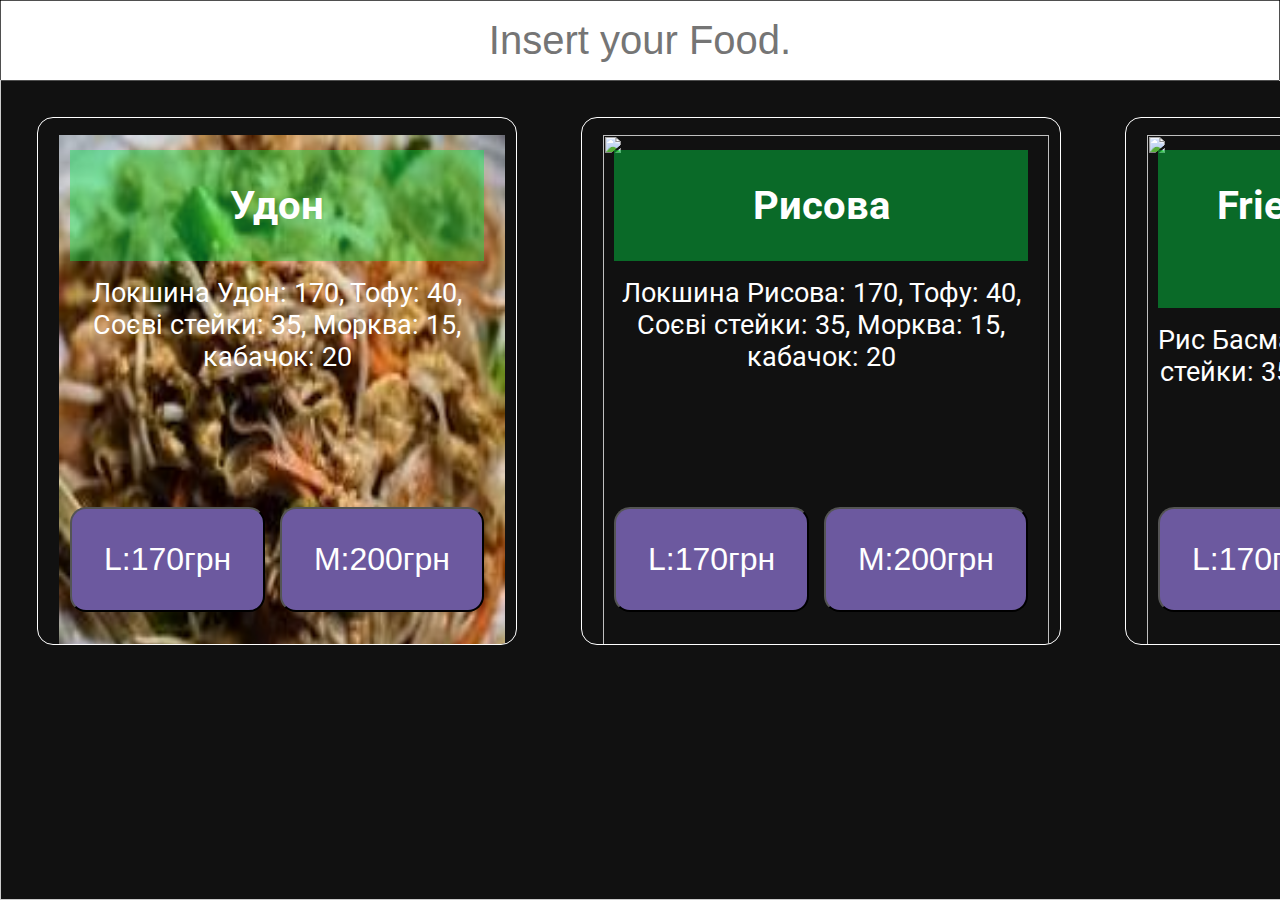
==== index.html @ d9a91b93 "Started with Nitai base" ====
<!DOCTYPE html>
<html lang="uk">
<head>
    <meta charset="UTF-8">
    <meta name="viewport" content="width=device-width, initial-scale=1.0">
    <title> Nitai Famaly</title>
	<link rel="preconnect" href="https://fonts.googleapis.com">
	<link rel="preconnect" href="https://fonts.gstatic.com" crossorigin>
	<link href="https://fonts.googleapis.com/css2?family=Roboto:ital,wght@0,100..900;1,100..900&display=swap" rel="stylesheet">
    <link rel="stylesheet" href="css/styles.css">
	<script src="js/massive.js" defer></script>
	<script src="js/javascript.js" defer></script>

</head>
<body>
<main>
	<input class="SearchItem" placeholder="Insert your Food."></input>
<div class="container">
	<!-- лівий блок -->
	<div class="items">	</div>
	<!-- правий блок -->
	<div class="foodOrder"> 
		<div>
				<div id="ordersContainer"></div>
				<button id="saveBtn">Додати замовлення</button>
				<button id="saveArr" class="hidden">Зберігти</button>

				<div id="savedOrdersContainer"></div>
				<div id="ordersSummary"></div>
				<button id="updateOrdersBtn">Оновити список замовлень</button>
					<!-- Видаляє всю інформацю з локал стор localArr -->
					<!-- <button class="clearLocal">ClearAll</button> -->
					
				<!-- <div class="orderPanel"> -->
					<!-- <div id="tableContainer"></div> -->

				<!-- </div> -->
				
				<div class="addingIngBlock">
					<!-- Додати інгредієнт 1 -->
					<button id="AddSubtractButton" > Інгрідієнти</button>
					<div class="addItemsDiv hide" >
						<div id="ingredientsContainer"></div>
						<input type="text" id="newKey" placeholder="Новий інгредієнт">
						<input type="number" id="newValue" placeholder="Кількість">
						<button id="addIngredient">Добавити</button>
					</div>
					<!-- Залишки -->
					<button id="btnShowCount"> Залишки.</button>
					<div class="ShowTable hide"> </div>
				</div>
			</div>

		</div>
	</div>
	
	
	
</main>

<script src="https://cdnjs.cloudflare.com/ajax/libs/xlsx/0.18.5/xlsx.full.min.js"></script>
</body>
</html>
---- css/styles.css ----
/* Загальні стилі */
* {
    margin: 0;
    padding: 0;
    box-sizing: border-box;
}
hyml{
	font-size: 62.5%;
}
body {
	font-weight: 400;
	font-style: normal;
	color: white;
	background-color: #111;	
    font-family: "Roboto", serif;
	font-size: 1.7rem;
}
header{
	/* height: 12rem; */
	padding: 1rem;
	color: #1EA964;
}
h1{
	font-size: 2.5rem;
}
.nav {
	text-align: center;
	margin-bottom: 2rem;
}
.SearchItem {
	font-size: 2.5rem;
	width: 100%;
	padding: 1rem;
	text-align: center;
	margin-bottom: 5rem;
	position: fixed;
	z-index: 5;
}
.container {
	padding-top: 5rem;
	display: flex;
	width: 100vw; /* Займає всю ширину екрану */
	height: 100vh; /* Займає всю висоту екрану */
}

.items, .foodOrder {
  flex: 1; /* Обидва займають однакову ширину */
  padding: 20px;
  box-sizing: border-box;
  border: 1px solid #ccc;
}



.items {
	/* height: 80rem; */
    display: flex;
    column-gap: 2rem;
}
.item {
	height: 33rem;
	width: 30rem;
	border: solid 1px white;
	padding: 1rem;
	margin: 1rem;
	overflow: hidden;
	position: relative;
	text-align: center;
    transition: background-color 0.5s ease, width 1s ease-in-out;
	border-radius: 1rem;
}
.item h1{
	text-align: center;
	justify-content: center;
	color: white;
	background-color: rgb(0 241 76 / 40%);
	padding: 2rem;
	margin: 1rem;
}
.item img {
    width: 100%;
    height: 650px;
    padding: 1rem;
    position: absolute;
    top: 1px;
    z-index: -1;
    left: 5px;
}
.item:hover {
	background-color: #252525;
	cursor: pointer;

}
.hide {
	display: none;
}
.hidden {
	display: none; 
	}
.costItem {
    /* transform: translateX(-50%); */
    margin: 1rem;
    column-gap: 1rem;
    display: flex;
	
}
.costItem button {
	background-color: #6c599f;
	color: white;
	padding: 2rem;
	font-size: 2rem;
	cursor: pointer;
	border-radius: 1rem;
}
.btn1 {
	position: absolute;
    left: 2rem;
    bottom: 2rem;
    /* font-size: 2rem; */
}
.btn2 {
	position: absolute;
    right: 2rem;
    bottom: 2rem;
    /* font-size: 2rem; */
}
.costItem button:hover {
	background-color: #1EA964;
}

.foodOrder {
	background-color: black;
	color: white;
	text-align: center;
	padding: 2rem;
	font-size: 3rem;
}
/* .foodOrder .saveBtn, .saveArr, .clearLocal { */
	/* font-size: 3rem; */
    /* background-color: grey; */
    /* padding: 2rem; */
    /* margin: 2rem; */
    /* border-radius: 2rem; */
    /* color: #dddddd; */
    /* cursor: pointer; */
/* } */
/* .saveBtn:hover, .saveArr:hover,.clearLocal:hover { */
    /* background-color: #1EA964; */
/* } */
/* #inputSave, #inputData{ */
	/* color: white; */
	/* text-align: center; */
	/* font-size: 2rem; */
	/* padding: 2rem; */
	/* width: 100%; */
	/* border: none; */
}
#addButton, #saveButton, #showButton {
	font-size: 4rem;
}
.orderPanel {
	height: 100rem;
	width: 100%;
}

.orders-table {
  width: 100%;
  border-collapse: collapse;
  font-family: Arial, sans-serif;
  background-color: #1e1e1e; /* Темний фон */
  color: #fff;
}

.orders-table thead {
  display: grid;
  grid-template-columns: 5% 35% 20% 20% 20%; /* Відповідність колонок */
  background-color: #ff6600;
  color: white;
  text-transform: uppercase;
}
.orders-table thead th {
	font-size: 3rem;
	text-align: center;
}
.orders-table thead .header-row {
  display: contents; /* Дозволяє використовувати grid в <thead> */
}

.orders-table th {
  padding: 10px;
  text-align: center;
  font-size: 16px;
}

.orders-table tbody {
  display: grid;
  grid-template-columns: 5% 35% 20% 20% 20%; /* Відповідність колонок */
}

.orders-table tr {
  display: contents; /* Дозволяє вирівняти рядки */
}

.orders-table td {
  padding: 10px;
  text-align: center;
  border-bottom: 1px solid rgba(255, 255, 255, 0.2);
}

/* Стиль для кнопок */
.orders-table button {
  background-color: #ff6600;
  color: white;
  border: none;
  padding: 6px 10px;
  border-radius: 4px;
  cursor: pointer;
  transition: background-color 0.3s;
}

.orders-table button:hover {
  background-color: #cc5500;
}

/* Списки в додатках */
.orders-table ul {
  list-style: none;
  padding: 0;
  margin: 5px 0 0;
  font-size: 14px;
}

.orders-table ul li {
  background: rgba(255, 102, 0, 0.3);
  padding: 5px;
  border-radius: 4px;
  margin-top: 3px;
}



.table {
	/* background-color: #057; */
	background-color: rgba(0, 85, 130, 0.3);
	display: flex;
	margin: 2rem;
    padding: 1rem;
	border-collapse: collapse;
	margin-bottom: 0.2rem;
	width: 100%;	
	border: solid 1px #067;
	position: relative;
}
.table:hover {
	background-color: rgba(0, 85, 130, 1);
}
caption{
	font-weight: bold;
    margin-bottom: 10px;
	margin-right: 3rem;
}
tr {
	display: flex;
}
td {
	margin-right: 0.5rem;
	/* border: solid 1px #067; */
	padding: 8px;
}
.btnTdDel {
	position: absolute;
	right: 3rem;
	padding: 0.5rem;
	font-size: 2rem;
}
.table button {
	/* font-size: 4rem; */
}
#subtractButton, #AddSubtractButton , #btnShowCount, #saveBtn, #saveArr{
	font-size: 4rem;
	padding: 2rem;
}
.ingredient-item {
    margin-bottom: 10px;
  }
.ingredient-input {
    padding: 5px;
    margin-right: 5px;
  }
.confirm {
    background-color: green;
    color: white;
    border: none;
    padding: 5px;
    cursor: pointer;
  }
.remove {
    background-color: red;
    color: white;
    border: none;
    padding: 5px;
    cursor: pointer;
  }
.low {
	background: red;
	color: white;
}

.medium {
	background: rgba(0, 85, 130, 0.3);;
	color: white;
}

.high {
	background: green;
	color: white;
}
.ShowTableTable {
	position: absolute;
    top: 5rem;
    font-size: 7rem;
    right: 2rem;
    border: solid 1px white;
    margin: 0 auto;
}
.ShowTableTable tr{
	border-bottom: solid 1px white;
}
.ShowTableTable td{
	
}

.orders-table { width: 100%; border-collapse: collapse; margin-top: 10px; }
    .orders-table th, .orders-table td { border: 1px solid black; padding: 5px; text-align: left; }
    .orders-table button { cursor: pointer; }
	
	
@media (max-width: 768px) {
  .container {
    flex-direction: column; /* Розміщує один під одним */
  }

  .items, .foodOrder {
    width: 100%;
    height: 50vh; /* Займають 50% висоти */
  }
}
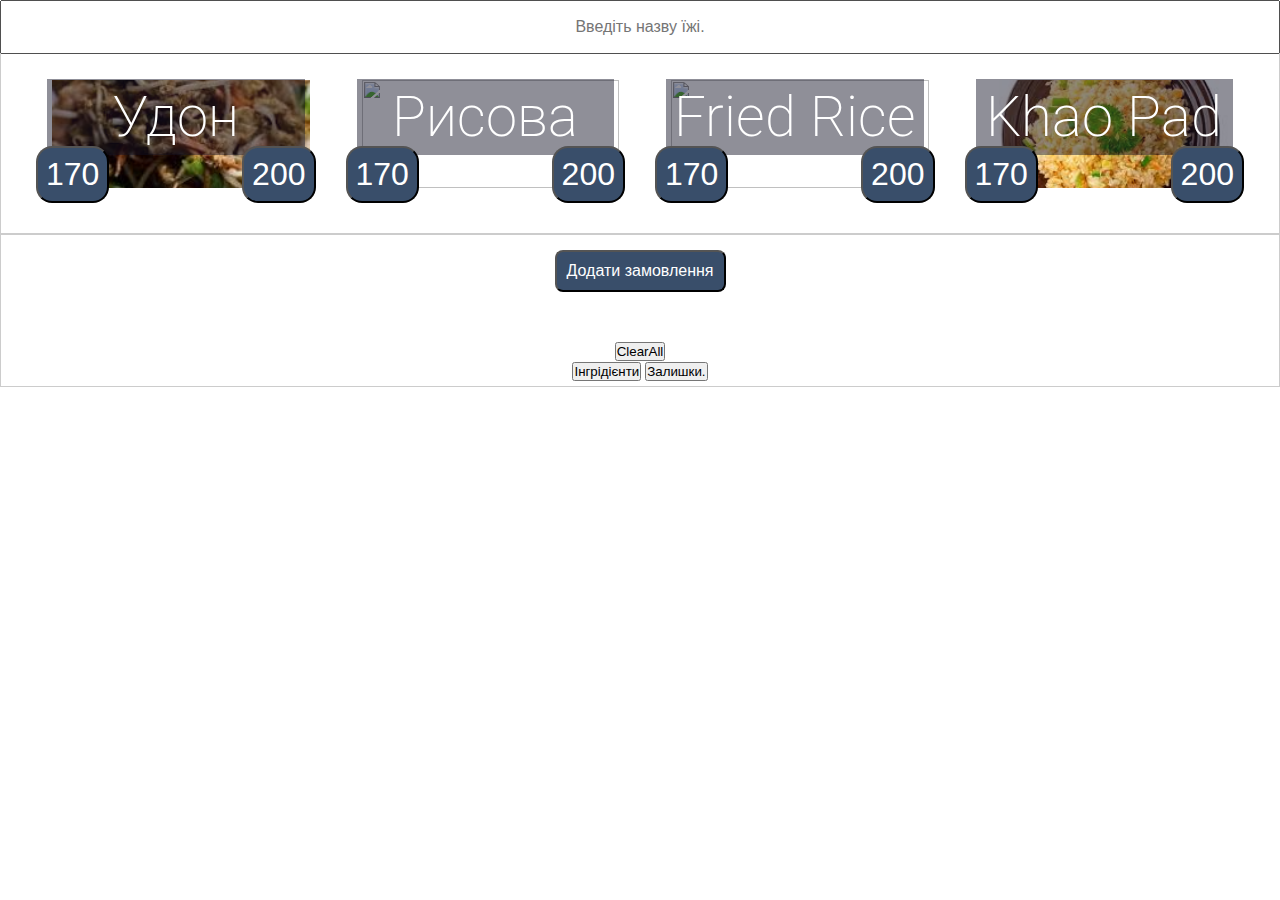
==== commit a5708623: "v0.1(ingTableComfig)" ====
--- a/index.html
+++ b/index.html
@@ -14,7 +14,7 @@
 </head>
 <body>
 <main>
-	<input class="SearchItem" placeholder="Insert your Food."></input>
+	<input class="SearchItem" placeholder="Введіть назву їжі."></input>
 <div class="container">
 	<!-- лівий блок -->
 	<div class="items">	</div>
@@ -27,14 +27,11 @@
 
 				<div id="savedOrdersContainer"></div>
 				<div id="ordersSummary"></div>
-				<button id="updateOrdersBtn">Оновити список замовлень</button>
-					<!-- Видаляє всю інформацю з локал стор localArr -->
-					<!-- <button class="clearLocal">ClearAll</button> -->
+				<div id="summaryTable"></div>
+					<!-- Видаляє всю інформацю з localStorage -->
+					<button class="clearLocal">ClearAll</button>
 					
-				<!-- <div class="orderPanel"> -->
-					<!-- <div id="tableContainer"></div> -->
 
-				<!-- </div> -->
 				
 				<div class="addingIngBlock">
 					<!-- Додати інгредієнт 1 -->
@@ -47,8 +44,9 @@
 					</div>
 					<!-- Залишки -->
 					<button id="btnShowCount"> Залишки.</button>
-					<div class="ShowTable hide"> </div>
+					<div class="ShowTable"> </div>
 				</div>
+				
 			</div>
 
 		</div>
--- a/css/styles.css
+++ b/css/styles.css
@@ -11,7 +11,7 @@
 	font-weight: 400;
 	font-style: normal;
 	color: white;
-	background-color: #111;	
+	/* background-color: #111;	 */
     font-family: "Roboto", serif;
 	font-size: 1.7rem;
 }
@@ -28,7 +28,7 @@
 	margin-bottom: 2rem;
 }
 .SearchItem {
-	font-size: 2.5rem;
+	font-size: 1rem;
 	width: 100%;
 	padding: 1rem;
 	text-align: center;
@@ -37,54 +37,61 @@
 	z-index: 5;
 }
 .container {
-	padding-top: 5rem;
-	display: flex;
+	padding-top: 2rem;
+	/* display: flex; */
 	width: 100vw; /* Займає всю ширину екрану */
 	height: 100vh; /* Займає всю висоту екрану */
 }
-
+.ordersContainer {
+	margin-bottom: 15px;
+}
 .items, .foodOrder {
-  flex: 1; /* Обидва займають однакову ширину */
+  /* flex: 1; /* Обидва займають однакову ширину */ 
   padding: 20px;
   box-sizing: border-box;
   border: 1px solid #ccc;
 }
 
-
-
 .items {
-	/* height: 80rem; */
-    display: flex;
-    column-gap: 2rem;
+  display: flex;
+  flex-wrap: wrap; /* Блоку не дозволяється переносити елементи на новий рядок */
+  overflow-x: auto; /* Додає горизонтальну прокрутку */
+  overflow-y: hide; /* Вимикає вертикальну прокрутку */
 }
 .item {
-	height: 33rem;
-	width: 30rem;
-	border: solid 1px white;
-	padding: 1rem;
-	margin: 1rem;
-	overflow: hidden;
-	position: relative;
-	text-align: center;
-    transition: background-color 0.5s ease, width 1s ease-in-out;
-	border-radius: 1rem;
+  max-height: 33rem;
+  padding: 1rem;
+  overflow: hidden;
+  position: relative;
+  text-align: center;
+  transition: background-color 0.5s ease, width 1s ease-in-out;
+  border-radius: 1rem;
+  flex: 1 1 calc(33.33% - 250px); /* За замовчуванням 3 в ряд */
+  margin: 10px;
+}
+@media (max-width: 600px) {
+    .item {
+        flex: 1 1 calc(50% - 10px); /* 50% ширини для 2 блоків */
+		max-width: 250px;
+    }
 }
 .item h1{
-	text-align: center;
-	justify-content: center;
-	color: white;
-	background-color: rgb(0 241 76 / 40%);
-	padding: 2rem;
-	margin: 1rem;
+	font-weight: 200;
+    text-align: center;
+    color: white;
+    background-color: rgb(18 17 37 / 47%);
+    font-size: 56px;
+    padding: 5px;
 }
 .item img {
     width: 100%;
-    height: 650px;
+    height: 100%;
     padding: 1rem;
     position: absolute;
     top: 1px;
     z-index: -1;
     left: 5px;
+	object-fit: cover;
 }
 .item:hover {
 	background-color: #252525;
@@ -92,7 +99,7 @@
 
 }
 .hide {
-	display: none;
+	display: none  !important;
 }
 .hidden {
 	display: none; 
@@ -105,59 +112,36 @@
 	
 }
 .costItem button {
-	background-color: #6c599f;
-	color: white;
-	padding: 2rem;
-	font-size: 2rem;
-	cursor: pointer;
-	border-radius: 1rem;
-}
+    background-color: #394e6a;
+    color: white;
+    padding: 0.5rem;
+    font-size: 2rem;
+    cursor: pointer;
+    border-radius: 1rem;
+}
+
 .btn1 {
 	position: absolute;
-    left: 2rem;
-    bottom: 2rem;
-    /* font-size: 2rem; */
+    left: 5px;
+    bottom: 0rem;
 }
 .btn2 {
 	position: absolute;
-    right: 2rem;
-    bottom: 2rem;
-    /* font-size: 2rem; */
+    right: 5px;
+    bottom: 0rem;
 }
 .costItem button:hover {
 	background-color: #1EA964;
 }
 
 .foodOrder {
-	background-color: black;
+	/* background-color: black; */
 	color: white;
 	text-align: center;
-	padding: 2rem;
-	font-size: 3rem;
-}
-/* .foodOrder .saveBtn, .saveArr, .clearLocal { */
-	/* font-size: 3rem; */
-    /* background-color: grey; */
-    /* padding: 2rem; */
-    /* margin: 2rem; */
-    /* border-radius: 2rem; */
-    /* color: #dddddd; */
-    /* cursor: pointer; */
-/* } */
-/* .saveBtn:hover, .saveArr:hover,.clearLocal:hover { */
-    /* background-color: #1EA964; */
-/* } */
-/* #inputSave, #inputData{ */
-	/* color: white; */
-	/* text-align: center; */
-	/* font-size: 2rem; */
-	/* padding: 2rem; */
-	/* width: 100%; */
-	/* border: none; */
-}
-#addButton, #saveButton, #showButton {
-	font-size: 4rem;
-}
+	padding: 5px;
+	font-size: 1rem;
+}
+
 .orderPanel {
 	height: 100rem;
 	width: 100%;
@@ -167,19 +151,20 @@
   width: 100%;
   border-collapse: collapse;
   font-family: Arial, sans-serif;
-  background-color: #1e1e1e; /* Темний фон */
-  color: #fff;
+  background-color: #fff;
+  color: #1e1e1e;
 }
 
 .orders-table thead {
-  display: grid;
-  grid-template-columns: 5% 35% 20% 20% 20%; /* Відповідність колонок */
-  background-color: #ff6600;
-  color: white;
-  text-transform: uppercase;
-}
+    display: grid;
+    grid-template-columns: 5% 35% 20% 20% 20%;
+    background-color: #313741;
+    color: white;
+    text-transform: uppercase;
+    transition: background-color 0.5s ease, width 1s ease-in-out;
+}
+
 .orders-table thead th {
-	font-size: 3rem;
 	text-align: center;
 }
 .orders-table thead .header-row {
@@ -193,6 +178,7 @@
 }
 
 .orders-table tbody {
+
   display: grid;
   grid-template-columns: 5% 35% 20% 20% 20%; /* Відповідність колонок */
 }
@@ -209,19 +195,18 @@
 
 /* Стиль для кнопок */
 .orders-table button {
-  background-color: #ff6600;
-  color: white;
-  border: none;
-  padding: 6px 10px;
-  border-radius: 4px;
-  cursor: pointer;
-  transition: background-color 0.3s;
+	background-color: #394e6a;
+    color: white;
+    border: none;
+    padding: 3px 10px;
+    border-radius: 4px;
+    cursor: pointer;
+    transition: background-color 0.3s;
 }
 
 .orders-table button:hover {
-  background-color: #cc5500;
-}
-
+  background-color: #1EA964;
+}
 /* Списки в додатках */
 .orders-table ul {
   list-style: none;
@@ -229,6 +214,11 @@
   margin: 5px 0 0;
   font-size: 14px;
 }
+.orders-table ul tr td{
+    font-size: 15px;
+    text-align: center;
+    font-weight: 100;
+}
 
 .orders-table ul li {
   background: rgba(255, 102, 0, 0.3);
@@ -236,7 +226,91 @@
   border-radius: 4px;
   margin-top: 3px;
 }
-
+.orders-table tfoot {
+	display: grid;
+    grid-template-columns: 50% 50%;
+}
+
+
+.show-table {
+  width: 100%;
+  border-collapse: collapse;
+  font-family: Arial, sans-serif;
+  background-color: #1e1e1e; /* Темний фон */
+  color: #fff;
+}
+
+.show-table thead {
+    display: grid;
+    grid-template-columns: 5% 16% 34% 11% 7% 14%;
+    background-color: #313741;
+    color: white;
+    text-transform: uppercase;
+    transition: background-color 0.5s ease, width 1s ease-in-out;
+}
+
+.show-table thead th {
+	text-align: center;
+}
+.show-table thead .header-row {
+  display: contents; /* Дозволяє використовувати grid в <thead> */
+}
+
+.show-table th {
+  padding: 10px;
+  text-align: center;
+  font-size: 16px;
+}
+
+.show-table tbody {
+  display: grid;
+  grid-template-columns: 5% 16% 34% 11% 7% 14%; /* Відповідність колонок */
+}
+
+.show-table tr {
+  display: contents; /* Дозволяє вирівняти рядки */
+}
+
+.show-table td {
+  padding: 10px;
+  text-align: center;
+  border-bottom: 1px solid rgba(255, 255, 255, 0.2);
+}
+
+/* Стиль для кнопок */
+.show-table button {
+	background-color: #394e6a;
+    color: white;
+    border: none;
+    padding: 3px 10px;
+    border-radius: 4px;
+    cursor: pointer;
+    transition: background-color 0.3s;
+}
+
+.show-table button:hover {
+  background-color: #1EA964;
+}
+
+/* Списки в додатках */
+.show-table ul {
+  list-style: none;
+  padding: 0;
+  margin: 5px 0 0;
+  font-size: 14px;
+}
+.show-table ul tr td{
+    font-size: 15px;
+    text-align: center;
+    font-weight: 100;
+}
+
+.show-table ul li {
+  background: rgba(255, 102, 0, 0.3);
+  padding: 5px;
+  border-radius: 4px;
+  margin-top: 3px;
+}
 
 
 .table {
@@ -276,10 +350,20 @@
 .table button {
 	/* font-size: 4rem; */
 }
-#subtractButton, #AddSubtractButton , #btnShowCount, #saveBtn, #saveArr{
-	font-size: 4rem;
-	padding: 2rem;
-}
+#saveBtn, #saveArr{
+	font-size: 1rem;
+    padding: 10px;
+    background-color: #394e6a;
+    color: white;
+    cursor: pointer;
+    margin: 10px;
+    border-radius: 8px;
+	transition: background-color 0.5s ease, width 1s ease-in-out;
+}
+#saveBtn:hover, #saveArr:hover {
+	background-color: green;
+}
+
 .ingredient-item {
     margin-bottom: 10px;
   }
@@ -318,7 +402,6 @@
 .ShowTableTable {
 	position: absolute;
     top: 5rem;
-    font-size: 7rem;
     right: 2rem;
     border: solid 1px white;
     margin: 0 auto;
@@ -329,12 +412,54 @@
 .ShowTableTable td{
 	
 }
-
-.orders-table { width: 100%; border-collapse: collapse; margin-top: 10px; }
-    .orders-table th, .orders-table td { border: 1px solid black; padding: 5px; text-align: left; }
-    .orders-table button { cursor: pointer; }
-	
-	
+.orders-table { 
+	width: 100%; 
+	border-collapse: collapse;
+	margin-top: 10px;
+	margin-bottom: 1rem;
+}
+.orders-table th, .orders-table td {
+	border-bottom: solid 1px black;
+	padding-top: 15px;  
+}
+.orders-table button {
+	cursor: pointer; 
+}
+.summary-table {
+	color: black;
+    width: 100%;
+    border-collapse: collapse;
+    margin-top: 20px;
+}
+.summary-table th, .summary-table td {
+    border: 1px solid #ccc;
+    padding: 10px;
+    text-align: left;
+}
+.summary-table th {
+    background-color: #f4f4f4;
+}
+#orderSummaryRow p {
+    padding: 10px;
+	font-weight: bold;
+	font-size: 1rem;
+	text-align: center;
+}
+.low-count {
+	color: #87ec87;
+}
+.medium-count {
+    color: orange;
+}
+/* Для замовлень з кількістю x5 і більше */
+.high-count {
+    color: red;
+}
+
+
+
+
+
 @media (max-width: 768px) {
   .container {
     flex-direction: column; /* Розміщує один під одним */
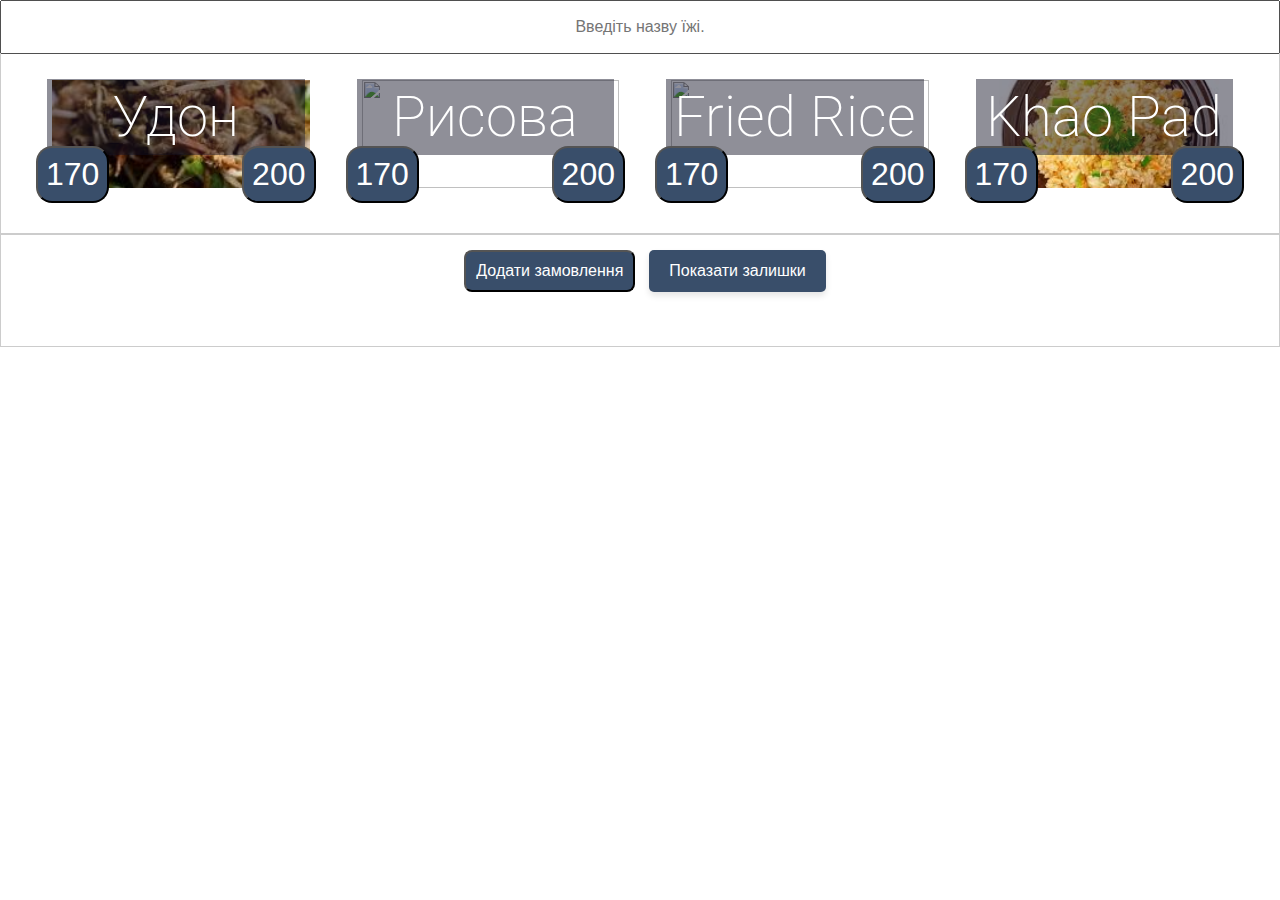
==== commit dec65dae: "v0.2(modal window +css)" ====
--- a/index.html
+++ b/index.html
@@ -15,45 +15,47 @@
 <body>
 <main>
 	<input class="SearchItem" placeholder="Введіть назву їжі."></input>
+	
 <div class="container">
 	<!-- лівий блок -->
 	<div class="items">	</div>
 	<!-- правий блок -->
 	<div class="foodOrder"> 
 		<div>
-				<div id="ordersContainer"></div>
-				<button id="saveBtn">Додати замовлення</button>
-				<button id="saveArr" class="hidden">Зберігти</button>
+			<div id="ordersContainer"></div>
+			<button id="saveBtn">Додати замовлення</button>
+			<button id="saveArr" class="hidden">Зберігти</button>
+			<button id="btnShowCount">Показати залишки</button>
+			<div id="savedOrdersContainer"></div>
+			<div id="ordersSummary"></div>
+			<div id="summaryTable"></div>
+					<!-- Видаляє всю інформацю з localStorage -->
+					<!-- <button class="clearLocal">ClearAll</button> -->
 
-				<div id="savedOrdersContainer"></div>
-				<div id="ordersSummary"></div>
-				<div id="summaryTable"></div>
-					<!-- Видаляє всю інформацю з localStorage -->
-					<button class="clearLocal">ClearAll</button>
-					
+			<div class="addingIngBlock">
+			
 
+
+<!-- Модальне вікно -->
+<div id="modal" class="modal">
+  <div class="modal-content">
+    <span class="close">&times;</span>
+    <!-- <h2>Залишки інгредієнтів</h2> -->
+    <div class="ShowTable"></div>
+    <div class="addIngredient">
+      <input type="text" id="newIngredient" placeholder="Назва інгредієнта">
+      <input type="number" id="newAmount" placeholder="Кількість">
+      <button id="addNewIngredient">Додати інгредієнт</button>
+    </div>
+  </div>
+</div>
+
+			</div>
 				
-				<div class="addingIngBlock">
-					<!-- Додати інгредієнт 1 -->
-					<button id="AddSubtractButton" > Інгрідієнти</button>
-					<div class="addItemsDiv hide" >
-						<div id="ingredientsContainer"></div>
-						<input type="text" id="newKey" placeholder="Новий інгредієнт">
-						<input type="number" id="newValue" placeholder="Кількість">
-						<button id="addIngredient">Добавити</button>
-					</div>
-					<!-- Залишки -->
-					<button id="btnShowCount"> Залишки.</button>
-					<div class="ShowTable"> </div>
-				</div>
-				
-			</div>
+		</div>
 
-		</div>
 	</div>
-	
-	
-	
+</div>
 </main>
 
 <script src="https://cdnjs.cloudflare.com/ajax/libs/xlsx/0.18.5/xlsx.full.min.js"></script>
--- a/css/styles.css
+++ b/css/styles.css
@@ -96,7 +96,6 @@
 .item:hover {
 	background-color: #252525;
 	cursor: pointer;
-
 }
 .hide {
 	display: none  !important;
@@ -131,7 +130,8 @@
     bottom: 0rem;
 }
 .costItem button:hover {
-	background-color: #1EA964;
+	background-color: #0056b3;
+
 }
 
 .foodOrder {
@@ -206,6 +206,7 @@
 
 .orders-table button:hover {
   background-color: #1EA964;
+  transform: scale(1.05); /* збільшення розміру кнопки */
 }
 /* Списки в додатках */
 .orders-table ul {
@@ -290,6 +291,7 @@
 
 .show-table button:hover {
   background-color: #1EA964;
+  transform: scale(1.05); /* збільшення розміру кнопки */
 }
 
 /* Списки в додатках */
@@ -327,6 +329,7 @@
 }
 .table:hover {
 	background-color: rgba(0, 85, 130, 1);
+	transform: scale(1.05); /* збільшення розміру кнопки */
 }
 caption{
 	font-weight: bold;
@@ -361,7 +364,8 @@
 	transition: background-color 0.5s ease, width 1s ease-in-out;
 }
 #saveBtn:hover, #saveArr:hover {
-	background-color: green;
+	background-color: #0056b3;
+	transform: scale(1.05); /* збільшення розміру кнопки */
 }
 
 .ingredient-item {
@@ -456,10 +460,6 @@
     color: red;
 }
 
-
-
-
-
 @media (max-width: 768px) {
   .container {
     flex-direction: column; /* Розміщує один під одним */
@@ -470,4 +470,247 @@
     height: 50vh; /* Займають 50% висоти */
   }
 }	
-	+
+
+	/* Модальне вікно */
+.modal {
+  display: none; /* Сховати за замовчуванням */
+  position: fixed;
+  z-index: 1; /* Високий пріоритет */
+  left: 0;
+  top: 0;
+  width: 100%; /* Ширина екрану */
+  height: 100%; /* Висота екрану */
+  overflow: auto; /* Прокручування */
+  background-color: rgb(0, 0, 0); /* Чорний фон */
+  background-color: rgba(0, 0, 0, 0.4); /* Напівпрозорий фон */
+}
+
+/* Модальний вміст */
+.modal-content {
+  background-color: #fefefe;
+  margin: 5% auto;
+  padding: 20px;
+  border: 1px solid #888;
+  width: 80%; /* Можна змінювати */
+}
+
+/* Закрити кнопку */
+.close {
+  color: #aaa;
+  float: right;
+  font-size: 28px;
+  font-weight: bold;
+}
+
+.close:hover,
+.close:focus {
+  color: black;
+  text-decoration: none;
+  cursor: pointer;
+  transform: scale(1.05); /* збільшення розміру кнопки */
+}
+#modal {
+  display: none;
+  position: fixed;
+  z-index: 1000;
+  left: 0;
+  top: 0;
+  width: 100%;
+  height: 100%;
+  background-color: rgba(0, 0, 0, 0.5);
+  justify-content: center;
+  align-items: center;
+}
+
+.modal-content {
+  background-color: white;
+  padding: 20px;
+  border-radius: 10px;
+  width: 90%;
+  max-width: 800px;
+  max-height: 90vh;
+  overflow-y: auto;
+  position: relative;
+}
+
+.close {
+  position: absolute;
+  top: 10px;
+  right: 15px;
+  font-size: 24px;
+  cursor: pointer;
+}
+
+#ingredientTable {
+  width: 100%;
+  border-collapse: collapse;
+  margin-top: 20px;
+  display: grid;
+  grid-template-columns: 2fr 1fr 1fr 0.5fr; /* Колонки для Інгредієнта, Залишку, Оновлення, Видалення */
+  gap: 5px;
+}
+
+#ingredientTable thead {
+  display: contents; /* Робимо так, щоб заголовки працювали в Grid */
+}
+
+#ingredientTable tbody {
+  display: contents;
+}
+
+#ingredientTable tr {
+  display: contents;
+}
+
+#ingredientTable th,
+#ingredientTable td {
+	color: black;
+  padding: 10px;
+  text-align: left;
+  border: 1px solid #ddd;
+  display: flex;
+  align-items: center; /* Вирівнюємо по вертикалі */
+}
+
+#ingredientTable th {
+  background-color: #333;
+  color: white;
+  font-weight: bold;
+}
+
+#ingredientTable td:nth-child(1) { /* Інгредієнт */
+  justify-content: flex-start;
+}
+
+#ingredientTable td:nth-child(2) { /* Залишок */
+  font-weight: bold;
+}
+
+#ingredientTable td:nth-child(3) { /* Оновити */
+  justify-content: flex-end;
+}
+
+#ingredientTable td:nth-child(4) { /* Видалити */
+  justify-content: center;
+}
+
+#ingredientTable input {
+  width: 80px;
+  padding: 5px;
+  text-align: right;
+}
+
+/* Видалення вирівняно праворуч */
+#ingredientTable .remove {
+  background: none;
+  border: none;
+  cursor: pointer;
+  font-size: 18px;
+  color: red;
+}
+
+.low td {
+  background-color: rgba(255, 0, 0, 0.3); /* Червоний для значень < 500 */
+  color: black;
+}
+
+.medium td {
+  background-color: rgba(255, 165, 0, 0.3); /* Оранжевий для значень < 1000 */
+  color: black;
+}
+
+.high td {
+  background-color: rgba(0, 128, 0, 0.3); /* Зелений для значень ≥ 1000 */
+  color: black;
+}
+
+
+/* Робимо таблицю адаптивною */
+@media screen and (max-width: 600px) {
+  #ingredientTable {
+    grid-template-columns: 1.5fr 1fr 1fr 0.5fr;
+    font-size: 14px;
+  }
+  
+  #ingredientTable input {
+    width: 60px;
+  }
+  
+  .modal-content {
+    width: 95%;
+    padding: 15px;
+  }
+}
+.addIngredient {
+  display: flex;
+  flex-direction: column;
+  gap: 10px;
+  padding: 20px;
+  border: 1px solid #ccc;
+  border-radius: 8px;
+  background-color: #f9f9f9;
+  width: 300px;
+  margin: 20px auto;
+}
+
+.addIngredient input {
+  padding: 8px;
+  font-size: 14px;
+  border: 1px solid #ccc;
+  border-radius: 4px;
+  width: 100%;
+  box-sizing: border-box;
+}
+
+.addIngredient input:focus {
+  outline: none;
+  border-color: #007bff;
+}
+
+.addIngredient button {
+  padding: 10px;
+  font-size: 16px;
+  color: white;
+  background-color: #394e6a;
+  border: none;
+  border-radius: 4px;
+  cursor: pointer;
+  transition: background-color 0.3s ease;
+}
+
+.addIngredient button:hover {
+  background-color: #0056b3;
+  transform: scale(1.05); /* збільшення розміру кнопки */
+}
+
+.addIngredient button:disabled {
+  background-color: #ccc;
+  cursor: not-allowed;
+}
+#btnShowCount {
+  padding: 12px 20px;
+  font-size: 16px;
+  background-color: #394e6a; /* зелений фон */
+  color: white;
+  border: none;
+  border-radius: 5px;
+  cursor: pointer;
+  transition: background-color 0.3s ease, transform 0.2s ease;
+  box-shadow: 0 4px 6px rgba(0, 0, 0, 0.1); /* тінь */
+}
+
+#btnShowCount:hover {
+  background-color: #218838; /* темніший зелений при наведенні */
+  transform: scale(1.05); /* збільшення розміру кнопки */
+}
+
+#btnShowCount:focus {
+  outline: none;
+  border: 2px solid #007bff; /* синя рамка при фокусі */
+}
+
+#btnShowCount:active {
+  background-color: #394e6a; /* ще темніший зелений при натисканні */
+  transform: scale(1);
+}
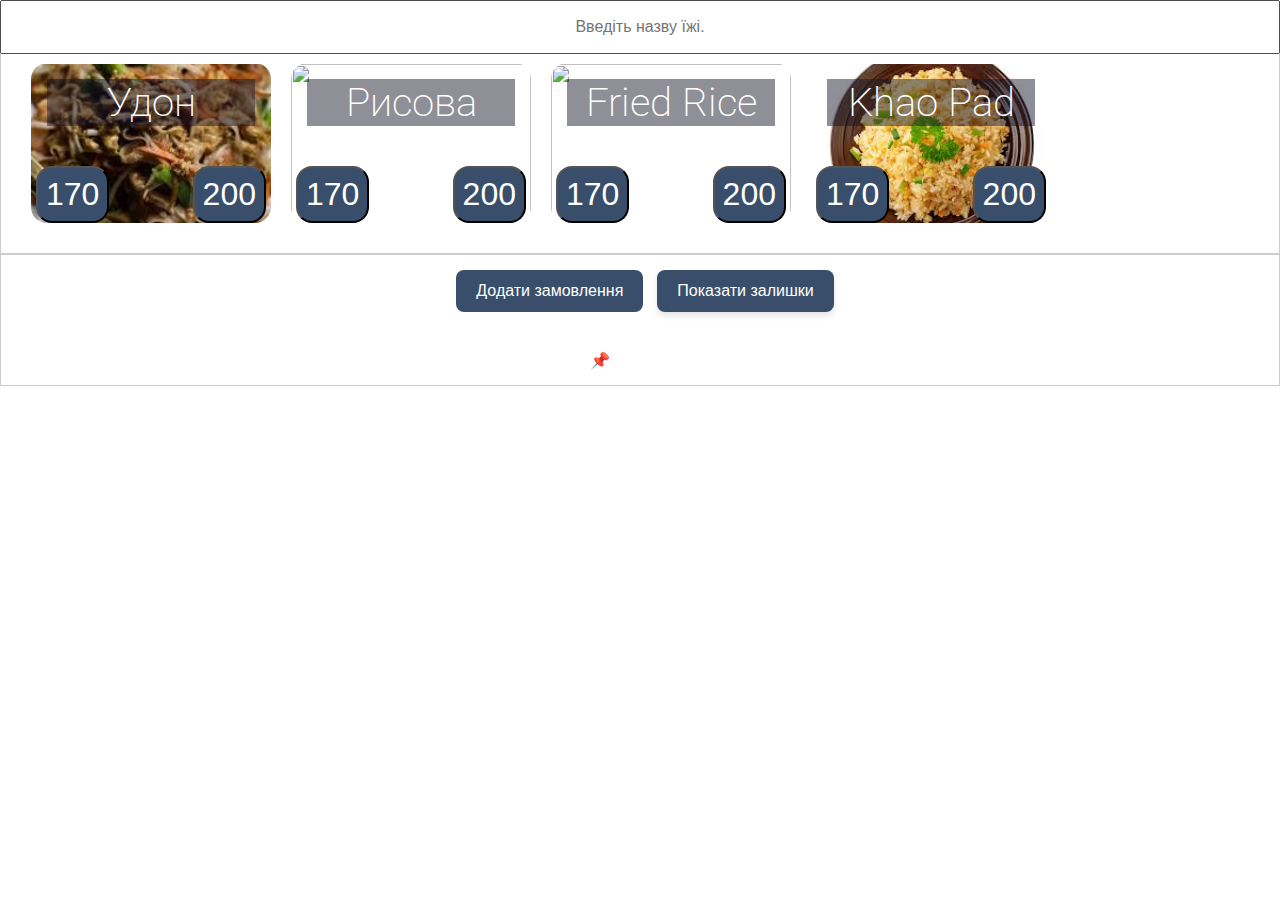
==== commit 61753c17: "v0.3(add-extra+css)" ====
--- a/index.html
+++ b/index.html
@@ -21,38 +21,35 @@
 	<div class="items">	</div>
 	<!-- правий блок -->
 	<div class="foodOrder"> 
-		<div>
+		<!-- <div> -->
 			<div id="ordersContainer"></div>
 			<button id="saveBtn">Додати замовлення</button>
 			<button id="saveArr" class="hidden">Зберігти</button>
 			<button id="btnShowCount">Показати залишки</button>
 			<div id="savedOrdersContainer"></div>
 			<div id="ordersSummary"></div>
-			<div id="summaryTable"></div>
-					<!-- Видаляє всю інформацю з localStorage -->
-					<!-- <button class="clearLocal">ClearAll</button> -->
+			<!-- <div id="summaryTable"></div> -->
+			
+			<!-- Видаляє всю інформацю з localStorage -->
+			<!-- <button class="clearLocal">ClearAll</button> -->
 
-			<div class="addingIngBlock">
-			
-
-
-<!-- Модальне вікно -->
-<div id="modal" class="modal">
-  <div class="modal-content">
-    <span class="close">&times;</span>
-    <!-- <h2>Залишки інгредієнтів</h2> -->
-    <div class="ShowTable"></div>
-    <div class="addIngredient">
-      <input type="text" id="newIngredient" placeholder="Назва інгредієнта">
-      <input type="number" id="newAmount" placeholder="Кількість">
-      <button id="addNewIngredient">Додати інгредієнт</button>
-    </div>
-  </div>
-</div>
-
+			<div class="addingIngBlock">	
+				<!-- Модальне вікно -->
+				<div id="modal" class="modal">
+				  <div class="modal-content">
+					<span class="close">&times;</span>
+					<!-- <h2>Залишки інгредієнтів</h2> -->
+					<div class="ShowTable"></div>
+					<div class="addIngredient">
+					  <input type="text" id="newIngredient" placeholder="Назва інгредієнта">
+					  <input type="number" id="newAmount" placeholder="Кількість">
+					  <button id="addNewIngredient">Додати інгредієнт</button>
+					</div>
+				  </div>
+				</div>
 			</div>
 				
-		</div>
+		<!-- </div> -->
 
 	</div>
 </div>
--- a/css/styles.css
+++ b/css/styles.css
@@ -59,15 +59,17 @@
   overflow-y: hide; /* Вимикає вертикальну прокрутку */
 }
 .item {
-  max-height: 33rem;
-  padding: 1rem;
-  overflow: hidden;
-  position: relative;
-  text-align: center;
-  transition: background-color 0.5s ease, width 1s ease-in-out;
-  border-radius: 1rem;
-  flex: 1 1 calc(33.33% - 250px); /* За замовчуванням 3 в ряд */
-  margin: 10px;
+	max-width: 15rem;
+    min-height: 10rem;
+    max-height: 33rem;
+    padding: 1rem;
+    overflow: hidden;
+    position: relative;
+    text-align: center;
+    transition: background-color 0.5s ease, width 1s ease-in-out;
+    border-radius: 1rem;
+    flex: 1 1 calc(33.33% - 250px);
+    margin: 10px;
 }
 @media (max-width: 600px) {
     .item {
@@ -80,22 +82,20 @@
     text-align: center;
     color: white;
     background-color: rgb(18 17 37 / 47%);
-    font-size: 56px;
-    padding: 5px;
 }
 .item img {
     width: 100%;
     height: 100%;
-    padding: 1rem;
     position: absolute;
     top: 1px;
     z-index: -1;
-    left: 5px;
+    left: 0;
 	object-fit: cover;
 }
 .item:hover {
-	background-color: #252525;
+	/* background-color: #252525; */
 	cursor: pointer;
+	transform: scale(1.05);
 }
 .hide {
 	display: none  !important;
@@ -130,7 +130,7 @@
     bottom: 0rem;
 }
 .costItem button:hover {
-	background-color: #0056b3;
+	background-color: #1EA964;
 
 }
 
@@ -153,11 +153,12 @@
   font-family: Arial, sans-serif;
   background-color: #fff;
   color: #1e1e1e;
+  background: gainsboro;
 }
 
 .orders-table thead {
     display: grid;
-    grid-template-columns: 5% 35% 20% 20% 20%;
+    grid-template-columns: 4% 26% 20% 20% 20%;
     background-color: #313741;
     color: white;
     text-transform: uppercase;
@@ -180,7 +181,7 @@
 .orders-table tbody {
 
   display: grid;
-  grid-template-columns: 5% 35% 20% 20% 20%; /* Відповідність колонок */
+  grid-template-columns: 4% 26% 20% 20% 28%; /* Відповідність колонок */
 }
 
 .orders-table tr {
@@ -222,28 +223,32 @@
 }
 
 .orders-table ul li {
-  background: rgba(255, 102, 0, 0.3);
-  padding: 5px;
-  border-radius: 4px;
-  margin-top: 3px;
+    width: 12rem;
+    background: rgb(81 117 109 / 30%);
+    padding: 5px;
+    border-radius: 4px;
+    margin-top: 3px;
+    margin: 0 auto;
+    text-align: right;
+	border-bottom: solid 1px green;
 }
 .orders-table tfoot {
 	display: grid;
     grid-template-columns: 50% 50%;
 }
 
-
+ /* show table */
 .show-table {
   width: 100%;
   border-collapse: collapse;
   font-family: Arial, sans-serif;
-  background-color: #1e1e1e; /* Темний фон */
-  color: #fff;
+  background-color: gainsboro; /* Темний фон */
+  color: black;
 }
 
 .show-table thead {
     display: grid;
-    grid-template-columns: 5% 16% 34% 11% 7% 14%;
+    grid-template-columns:  5% 16% 11% 11% 34% 7% 14%;
     background-color: #313741;
     color: white;
     text-transform: uppercase;
@@ -265,7 +270,7 @@
 
 .show-table tbody {
   display: grid;
-  grid-template-columns: 5% 16% 34% 11% 7% 14%; /* Відповідність колонок */
+  grid-template-columns:  5% 16% 11% 11% 34% 7% 14%;; /* Відповідність колонок */
 }
 
 .show-table tr {
@@ -273,9 +278,9 @@
 }
 
 .show-table td {
-  padding: 10px;
-  text-align: center;
-  border-bottom: 1px solid rgba(255, 255, 255, 0.2);
+    padding-top: 15px;
+    text-align: center;
+    border-bottom: 1px solid rgb(2 2 2 / 52%);
 }
 
 /* Стиль для кнопок */
@@ -291,7 +296,7 @@
 
 .show-table button:hover {
   background-color: #1EA964;
-  transform: scale(1.05); /* збільшення розміру кнопки */
+  transform: scale(1.3); /* збільшення розміру кнопки */
 }
 
 /* Списки в додатках */
@@ -313,7 +318,9 @@
   border-radius: 4px;
   margin-top: 3px;
 }
-
+.show-table tfoot {
+	background-color: #313741;
+}
 
 .table {
 	/* background-color: #057; */
@@ -355,16 +362,17 @@
 }
 #saveBtn, #saveArr{
 	font-size: 1rem;
-    padding: 10px;
+    padding: 12px 20px;
     background-color: #394e6a;
     color: white;
     cursor: pointer;
     margin: 10px;
     border-radius: 8px;
+	border: none;
 	transition: background-color 0.5s ease, width 1s ease-in-out;
 }
 #saveBtn:hover, #saveArr:hover {
-	background-color: #0056b3;
+	background-color: #1EA964;
 	transform: scale(1.05); /* збільшення розміру кнопки */
 }
 
@@ -449,6 +457,9 @@
 	font-size: 1rem;
 	text-align: center;
 }
+
+
+
 .low-count {
 	color: #87ec87;
 }
@@ -489,7 +500,7 @@
 /* Модальний вміст */
 .modal-content {
   background-color: #fefefe;
-  margin: 5% auto;
+  margin: 2% auto;
   padding: 20px;
   border: 1px solid #888;
   width: 80%; /* Можна змінювати */
@@ -680,7 +691,7 @@
 }
 
 .addIngredient button:hover {
-  background-color: #0056b3;
+  background-color: #1EA964;
   transform: scale(1.05); /* збільшення розміру кнопки */
 }
 
@@ -690,25 +701,25 @@
 }
 #btnShowCount {
   padding: 12px 20px;
-  font-size: 16px;
+  font-size: 1rem;
   background-color: #394e6a; /* зелений фон */
   color: white;
   border: none;
-  border-radius: 5px;
+  border-radius: 8px;
   cursor: pointer;
   transition: background-color 0.3s ease, transform 0.2s ease;
   box-shadow: 0 4px 6px rgba(0, 0, 0, 0.1); /* тінь */
 }
 
 #btnShowCount:hover {
-  background-color: #218838; /* темніший зелений при наведенні */
+  background-color: #1EA964; /* темніший зелений при наведенні */
   transform: scale(1.05); /* збільшення розміру кнопки */
 }
 
-#btnShowCount:focus {
-  outline: none;
-  border: 2px solid #007bff; /* синя рамка при фокусі */
-}
+/* #btnShowCount:focus { */
+  /* outline: none; */
+  /* border: 2px solid #007bff; /* синя рамка при фокусі */ */
+/* } */
 
 #btnShowCount:active {
   background-color: #394e6a; /* ще темніший зелений при натисканні */
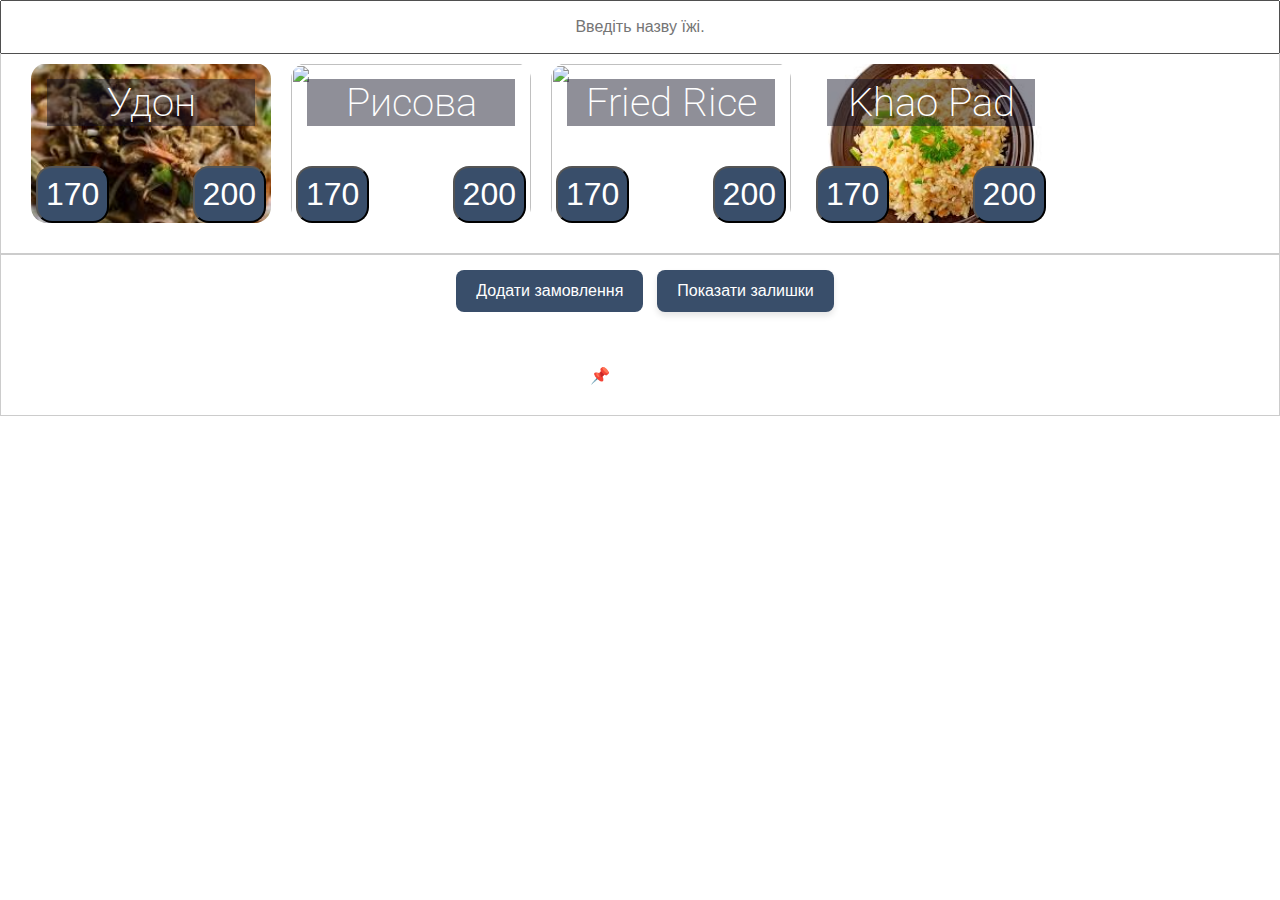
==== commit b68e05b7: "v0.4(ending beta/modal+ing-cost)" ====
--- a/index.html
+++ b/index.html
@@ -32,25 +32,25 @@
 			
 			<!-- Видаляє всю інформацю з localStorage -->
 			<!-- <button class="clearLocal">ClearAll</button> -->
-
+			
+			
+			
 			<div class="addingIngBlock">	
 				<!-- Модальне вікно -->
 				<div id="modal" class="modal">
 				  <div class="modal-content">
+					<div class="addIngredient hide">
+						<input type="text" id="newIngredient" placeholder="Назва інгредієнта">
+						<input type="number" id="newAmount" placeholder="Кількість">
+						<button id="addNewIngredient">Додати інгредієнт</button>
+					</div>
 					<span class="close">&times;</span>
+					<span class="addItem">&#10010;</span>
 					<!-- <h2>Залишки інгредієнтів</h2> -->
 					<div class="ShowTable"></div>
-					<div class="addIngredient">
-					  <input type="text" id="newIngredient" placeholder="Назва інгредієнта">
-					  <input type="number" id="newAmount" placeholder="Кількість">
-					  <button id="addNewIngredient">Додати інгредієнт</button>
-					</div>
 				  </div>
 				</div>
 			</div>
-				
-		<!-- </div> -->
-
 	</div>
 </div>
 </main>
--- a/css/styles.css
+++ b/css/styles.css
@@ -102,7 +102,7 @@
 }
 .hidden {
 	display: none; 
-	}
+}
 .costItem {
     /* transform: translateX(-50%); */
     margin: 1rem;
@@ -158,13 +158,16 @@
 
 .orders-table thead {
     display: grid;
-    grid-template-columns: 4% 26% 20% 20% 20%;
+    grid-template-columns: 4% 26% 20% 12% 36%;
     background-color: #313741;
     color: white;
     text-transform: uppercase;
     transition: background-color 0.5s ease, width 1s ease-in-out;
 }
-
+.remove-extra {
+	color: white;
+	background-color: #313741;
+}
 .orders-table thead th {
 	text-align: center;
 }
@@ -179,9 +182,8 @@
 }
 
 .orders-table tbody {
-
   display: grid;
-  grid-template-columns: 4% 26% 20% 20% 28%; /* Відповідність колонок */
+  grid-template-columns: 4% 26% 20% 12% 36%; /* Відповідність колонок */
 }
 
 .orders-table tr {
@@ -195,7 +197,7 @@
 }
 
 /* Стиль для кнопок */
-.orders-table button {
+.quantity-minus, .quantity-plus {
 	background-color: #394e6a;
     color: white;
     border: none;
@@ -203,8 +205,15 @@
     border-radius: 4px;
     cursor: pointer;
     transition: background-color 0.3s;
-}
-
+	width: 30px;
+	height: 30px;
+}
+.add-extra {
+	background-color: #394e6a;
+	color: white;
+	padding: 5px;
+	border: none;
+}
 .orders-table button:hover {
   background-color: #1EA964;
   transform: scale(1.05); /* збільшення розміру кнопки */
@@ -278,17 +287,34 @@
 }
 
 .show-table td {
-    padding-top: 15px;
+	border-right: solid 1px black;
+	padding: 10px 0 10px 0;
     text-align: center;
     border-bottom: 1px solid rgb(2 2 2 / 52%);
-}
+	
+}
+.show-table tr.header-row {
+	/* animation: fadeOutOpacity 0.5s forwards; */
+  /* transition: opacity 0.5s ease; /* Плавний перехід для opacity */ */
+}
+/* Анімація на зменшення прозорості та зміна кольору */
+/* Клас для анімації на елементах */
+.opacityShowRow {
+  color: gainsboro;  /* Змінюємо колір тексту */
+  opacity: 0;  /* Прозорість елемента */
+  transition: opacity 1s ease, color 0.2s ease; /* Затримка на opacity і color */
+}
+
+
+
 
 /* Стиль для кнопок */
 .show-table button {
 	background-color: #394e6a;
     color: white;
     border: none;
-    padding: 3px 10px;
+	height: 30px;
+    width: 30px;
     border-radius: 4px;
     cursor: pointer;
     transition: background-color 0.3s;
@@ -347,9 +373,9 @@
 	display: flex;
 }
 td {
-	margin-right: 0.5rem;
+	/* margin-right: 0.5rem; */
 	/* border: solid 1px #067; */
-	padding: 8px;
+	/* padding: 8px; */
 }
 .btnTdDel {
 	position: absolute;
@@ -431,6 +457,7 @@
 	margin-bottom: 1rem;
 }
 .orders-table th, .orders-table td {
+	border-right: solid 1px black;
 	border-bottom: solid 1px black;
 	padding-top: 15px;  
 }
@@ -452,10 +479,11 @@
     background-color: #f4f4f4;
 }
 #orderSummaryRow p {
-    padding: 10px;
+    padding: 25px;
 	font-weight: bold;
 	font-size: 1rem;
 	text-align: center;
+	color: white;
 }
 
 
@@ -497,30 +525,54 @@
   background-color: rgba(0, 0, 0, 0.4); /* Напівпрозорий фон */
 }
 
-/* Модальний вміст */
-.modal-content {
-  background-color: #fefefe;
-  margin: 2% auto;
-  padding: 20px;
-  border: 1px solid #888;
-  width: 80%; /* Можна змінювати */
-}
+
 
 /* Закрити кнопку */
 .close {
   color: #aaa;
   float: right;
-  font-size: 28px;
+  font-size: 35px;
   font-weight: bold;
-}
-
+  position: absolute;
+  top: 13px;
+  right: 23px;
+  cursor: pointer;
+  transition: transform 0.5s ease-in-out;
+}
 .close:hover,
 .close:focus {
+  color: white;
+  text-decoration: none;
+  cursor: pointer;
+  transform: scale(1.25)  rotate(360deg); 
+}
+.addItem {
+    border: solid;
+    border-radius: 50%;
+    color: #aaa;
+    font-weight: bold;
+    position: absolute;
+    top: 14px;
+    left: 150px;
+    font-size: 25px;
+    cursor: pointer;
+    width: 40px;
+    height: 40px;
+    display: flex;
+    align-items: center;
+    justify-content: center;
+    transition: transform 0.2s ease-in-out;
+}
+
+.addItem:hover,
+.addItem:focus {
   color: black;
   text-decoration: none;
   cursor: pointer;
-  transform: scale(1.05); /* збільшення розміру кнопки */
-}
+  transform: scale(1.10);
+}
+
+
 #modal {
   display: none;
   position: fixed;
@@ -533,41 +585,47 @@
   justify-content: center;
   align-items: center;
 }
-
+/* Модальний вміст */
 .modal-content {
-  background-color: white;
-  padding: 20px;
+  background-color: #fefefe;
+  margin: 2% auto;
+  padding: 10px;
+  border: 5px solid #888;
+  width: 80%; /* Можна змінювати */
   border-radius: 10px;
-  width: 90%;
   max-width: 800px;
   max-height: 90vh;
   overflow-y: auto;
   position: relative;
 }
 
-.close {
-  position: absolute;
-  top: 10px;
-  right: 15px;
-  font-size: 24px;
-  cursor: pointer;
-}
-
+
+.ShowTable {
+	margin: 0 auto;
+}
 #ingredientTable {
   width: 100%;
   border-collapse: collapse;
   margin-top: 20px;
-  display: grid;
-  grid-template-columns: 2fr 1fr 1fr 0.5fr; /* Колонки для Інгредієнта, Залишку, Оновлення, Видалення */
-  gap: 5px;
+  margin: 0 auto;
 }
 
 #ingredientTable thead {
-  display: contents; /* Робимо так, щоб заголовки працювали в Grid */
+    display: grid;
+    grid-template-columns: 30% 20% 23% 13% 8% 6%;
 }
 
 #ingredientTable tbody {
-  display: contents;
+    display: grid;
+    grid-template-columns: 30% 20% 23% 13% 8% 6%;
+}
+#ingredientTable tfoot {
+	background-color: #313741;
+    display: grid;
+    grid-template-columns: 50% 50%;
+}
+#ingredientTable  strong {
+	color: white;
 }
 
 #ingredientTable tr {
@@ -576,10 +634,12 @@
 
 #ingredientTable th,
 #ingredientTable td {
-	color: black;
+ color: black;
   padding: 10px;
   text-align: left;
-  border: 1px solid #ddd;
+  /* border: 1px solid black; */
+  border-right: solid 1px grey;
+  border-bottom: solid 1px grey;
   display: flex;
   align-items: center; /* Вирівнюємо по вертикалі */
 }
@@ -610,6 +670,20 @@
   width: 80px;
   padding: 5px;
   text-align: right;
+}
+
+.update {
+	background-color: #394e6a;
+    color: white;
+    border: none;
+    padding: 3px 10px;
+    border-radius: 4px;
+    cursor: pointer;
+    transition: background-color 0.3s;
+}
+.update:hover {
+  background-color: #1EA964;
+  transform: scale(1.3); /* збільшення розміру кнопки */
 }
 
 /* Видалення вирівняно праворуч */
@@ -647,7 +721,7 @@
   #ingredientTable input {
     width: 60px;
   }
-  
+
   .modal-content {
     width: 95%;
     padding: 15px;
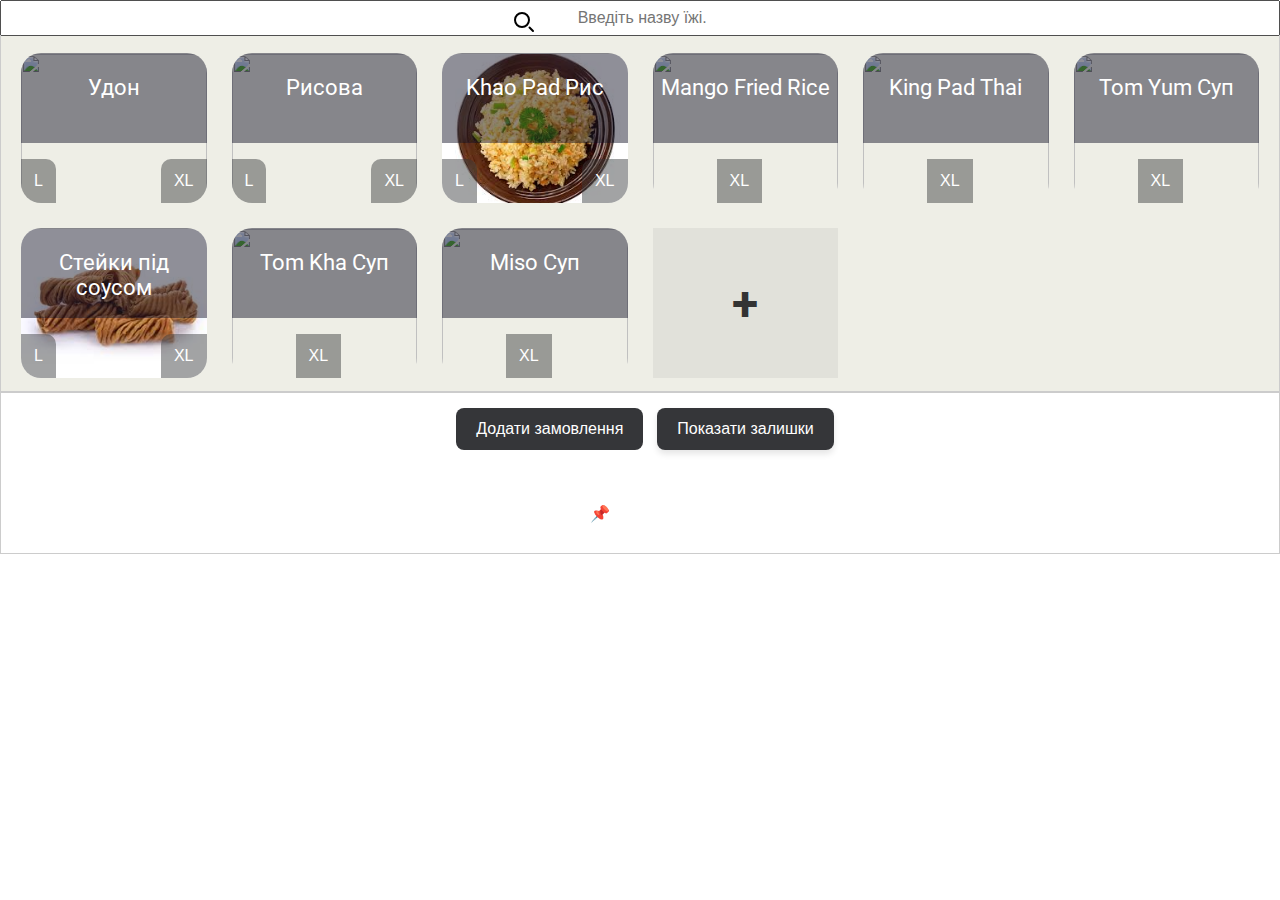
==== commit 10149819: "v0.5(media+css+forms+addCost)" ====
--- a/index.html
+++ b/index.html
@@ -3,7 +3,7 @@
 <head>
     <meta charset="UTF-8">
     <meta name="viewport" content="width=device-width, initial-scale=1.0">
-    <title> Nitai Famaly</title>
+    <title> Nitai Famaly </title>
 	<link rel="preconnect" href="https://fonts.googleapis.com">
 	<link rel="preconnect" href="https://fonts.gstatic.com" crossorigin>
 	<link href="https://fonts.googleapis.com/css2?family=Roboto:ital,wght@0,100..900;1,100..900&display=swap" rel="stylesheet">
@@ -14,12 +14,16 @@
 </head>
 <body>
 <main>
-	<input class="SearchItem" placeholder="Введіть назву їжі."></input>
-	
+	<input class="SearchItem" placeholder=" Введіть назву їжі."></input>
+	<i class="SearchItemIcon">
+	<svg class="w-6 h-6 text-gray-800 dark:text-white" aria-hidden="true" xmlns="http://www.w3.org/2000/svg" width="24" height="24" fill="none" viewBox="0 0 24 24">
+		<path stroke="currentColor" stroke-linecap="round" stroke-width="2" d="m21 21-3.5-3.5M17 10a7 7 0 1 1-14 0 7 7 0 0 1 14 0Z"/>
+	</svg>
+	</i>
 <div class="container">
-	<!-- лівий блок -->
+	<!-- 1 блок -->
 	<div class="items">	</div>
-	<!-- правий блок -->
+	<!-- 2 блок -->
 	<div class="foodOrder"> 
 		<!-- <div> -->
 			<div id="ordersContainer"></div>
@@ -28,33 +32,48 @@
 			<button id="btnShowCount">Показати залишки</button>
 			<div id="savedOrdersContainer"></div>
 			<div id="ordersSummary"></div>
-			<!-- <div id="summaryTable"></div> -->
-			
 			<!-- Видаляє всю інформацю з localStorage -->
 			<!-- <button class="clearLocal">ClearAll</button> -->
-			
-			
 			
 			<div class="addingIngBlock">	
 				<!-- Модальне вікно -->
 				<div id="modal" class="modal">
 				  <div class="modal-content">
-					<div class="addIngredient hide">
-						<input type="text" id="newIngredient" placeholder="Назва інгредієнта">
-						<input type="number" id="newAmount" placeholder="Кількість">
-						<button id="addNewIngredient">Додати інгредієнт</button>
-					</div>
-					<span class="close">&times;</span>
-					<span class="addItem">&#10010;</span>
+						<div class="ingForm hide">
+							<!-- Форма додавання ціни інгрідієнту  -->
+							<form id="ingredientForm">
+							  <label for="ingredient">Інгредієнт:</label>
+							  <input type="text" id="ingredient" name="ingredient" required>
+							  
+							  <label for="quantity">Нове значення:</label>
+							  <input type="number" id="quantity" name="quantity" required>
+							  
+							  <span class="closeForm"> x </span>
+							  <button type="submit" class="updateForm">Оновити</button>
+							</form>
+							<p id="message"></p>
+						</div>
+							<!-- Форма додавання назви інгрідієнту  -->
+						<div class="addIngredient hide">
+							<input type="text" id="newIngredient" placeholder="Назва інгредієнта">
+							<input type="number" id="newAmount" placeholder="Кількість">
+							<button id="addNewIngredient">Додати інгредієнт</button>
+						</div>
+						<!-- кнопки додавання та видалення Ігрідієнту -->
+						<span class="close">&times;</span>
+						<span class="addItem">&#10010;</span>
+
 					<!-- <h2>Залишки інгредієнтів</h2> -->
-					<div class="ShowTable"></div>
+						<div class="ShowTable"></div>
 				  </div>
+				  
 				</div>
 			</div>
 	</div>
 </div>
 </main>
 
+
 <script src="https://cdnjs.cloudflare.com/ajax/libs/xlsx/0.18.5/xlsx.full.min.js"></script>
 </body>
 </html>
--- a/css/styles.css
+++ b/css/styles.css
@@ -30,11 +30,19 @@
 .SearchItem {
 	font-size: 1rem;
 	width: 100%;
-	padding: 1rem;
+	padding: 7px;
 	text-align: center;
 	margin-bottom: 5rem;
 	position: fixed;
 	z-index: 5;
+}
+.SearchItemIcon{
+	z-index: 5;
+	position:absolute;
+	top: 10px;
+	left: 40%;
+	color: black;
+	font-size: 20px;
 }
 .container {
 	padding-top: 2rem;
@@ -53,36 +61,100 @@
 }
 
 .items {
-  display: flex;
-  flex-wrap: wrap; /* Блоку не дозволяється переносити елементи на новий рядок */
-  overflow-x: auto; /* Додає горизонтальну прокрутку */
-  overflow-y: hide; /* Вимикає вертикальну прокрутку */
+	display: grid;
+	grid-template-columns: repeat(6, 1fr);
+	gap: 25px 25px;
+	height: 40vh;
+	flex-wrap: wrap; /* Блоку не дозволяється переносити елементи на новий рядок */
+	overflow-x: auto; /* Додає горизонтальну прокрутку */
+	overflow-y: hide; /* Вимикає вертикальну прокрутку */
+	background-color: #eeeee6;
+}
+.items::-webkit-scrollbar {
+    display: none; /* Для Chrome, Safari, Edge */
 }
 .item {
-	max-width: 15rem;
     min-height: 10rem;
-    max-height: 33rem;
-    padding: 1rem;
+    max-height: 20px;
+    min-height: 150px;
     overflow: hidden;
     position: relative;
-    text-align: center;
+    justify-content: flex-start;
     transition: background-color 0.5s ease, width 1s ease-in-out;
-    border-radius: 1rem;
-    flex: 1 1 calc(33.33% - 250px);
-    margin: 10px;
-}
-@media (max-width: 600px) {
-    .item {
-        flex: 1 1 calc(50% - 10px); /* 50% ширини для 2 блоків */
-		max-width: 250px;
+    display: flex;
+    flex-direction: column; /* Вирівнюємо елементи у колонку */
+    align-items: center; /* Центруємо по горизонталі */
+    text-align: center; /* Центруємо текст */
+    /* padding: 5px; */
+	transform: scale(1);
+	border-radius: 20px;
+	/* clip-path: path("M 10,50 L 90,50 A 10,10 0,0,0 100,40 L 100,10 A 10,10 0,0,1 110,0 L 190,0 A 10,10 0,0,1 200,10 L 200,190 A 10,10 0,0,1 190,200 L 10,200, A 10,10 0,0,1 0,190 L 0,60 A 10,10 0,0,1 10,50 Z"); */
+}
+/* .item:hover { */
+    /* transform: scale(1.05); */
+    /* box-shadow: 0 8px 16px rgba(0, 0, 0, 0.2); */
+/* } */
+@keyframes scaleUp {
+    from {
+        transform: scale(1);
     }
-}
+    to {
+        transform: scale(1.25);
+    }
+}
+
+.addItemInfo {
+    width: 100%;
+    height: 100%;
+    display: flex;
+    justify-content: center;
+    align-items: center;
+    background: rgba(0, 0, 0, 0.05);
+    cursor: pointer;
+    transition: background 0.3s ease, transform 0.3s ease;
+}
+
+.addItemInfo span {
+    font-size: 3rem;
+    font-weight: bold;
+    color: #333;
+    transition: color 0.3s ease;
+}
+
+.addItemInfo:hover {
+    background: rgba(0, 0, 0, 0.15);
+    transform: scale(1.1);
+}
+
+.addItemInfo:hover span {
+    color: #fbb128; /* Зміна кольору при наведенні */
+    animation: pulse 1s infinite;
+}
+
+@keyframes pulse {
+    0% { transform: scale(1); }
+    50% { transform: scale(1.2); }
+    100% { transform: scale(1); }
+}
+	
 .item h1{
-	font-weight: 200;
+	/* letter-spacing: 3px; */
+    font-weight: 400;
     text-align: center;
     color: white;
+	font-size: 22px; /* Базовий розмір */
+	width: 100%;
+	height: 10vh;
+	padding-top: 22px;
+    /* margin: 10px 0; */
     background-color: rgb(18 17 37 / 47%);
-}
+	/* animation: scaleUp 1s ease-in-out forwards; */
+	cursor: pointer;
+}
+.item h1:hover {
+	color: orange;
+}
+
 .item img {
     width: 100%;
     height: 100%;
@@ -92,11 +164,6 @@
     left: 0;
 	object-fit: cover;
 }
-.item:hover {
-	/* background-color: #252525; */
-	cursor: pointer;
-	transform: scale(1.05);
-}
 .hide {
 	display: none  !important;
 }
@@ -111,27 +178,126 @@
 	
 }
 .costItem button {
-    background-color: #394e6a;
+	background-color: #35363975;
     color: white;
-    padding: 0.5rem;
-    font-size: 2rem;
+	padding: 13px;
+    font-size: 1rem;
     cursor: pointer;
-    border-radius: 1rem;
+    border-color: white;
+    /* border-radius: 25px; */
+    transition: background-color 0.3s ease-in-out, 
+                color 1s ease-in-out, 
+                font-size 0.3s ease-in-out;
 }
 
 .btn1 {
+	border-radius: 0 10px;
 	position: absolute;
-    left: 5px;
-    bottom: 0rem;
+    left: 0px;
+    bottom: 0px;
+	border: none;
+
 }
 .btn2 {
+	border-radius: 10px 0;
+    position: absolute;
+    right: 0px;
+    bottom: 0px;
+    border: none;
+}
+
+.sameBtn{
+	left: 5vw;
+    border-radius: 0;
+}
+.costItem button:hover {
+	background-color: #fbb128;
+	color: black;
+	font-size: 1.2rem;
+}
+/* Загальні стилі для форми */
+#ingredientForm {
+  max-width: 400px;
+  margin: 0 auto;
+  padding: 20px;
+  background-color: #f9f9f9;
+  border-radius: 8px;
+  box-shadow: 0 4px 8px rgba(0, 0, 0, 0.1);
+  position:relative;
+}
+
+#ingredientForm label {
+  display: block;
+  margin-bottom: 8px;
+  font-weight: bold;
+  color: #333;
+}
+
+#ingredientForm input[type="text"],
+#ingredientForm input[type="number"] {
+  width: 100%;
+  padding: 10px;
+  margin-bottom: 15px;
+  border: 1px solid #ddd;
+  border-radius: 4px;
+  font-size: 16px;
+  box-sizing: border-box;
+}
+
+#ingredientForm input[type="text"]:focus,
+#ingredientForm input[type="number"]:focus {
+  border-color: #007bff;
+  outline: none;
+}
+#ingredientForm .closeForm {
 	position: absolute;
-    right: 5px;
-    bottom: 0rem;
-}
-.costItem button:hover {
-	background-color: #1EA964;
-
+	top: 3px;
+	right: 5px;
+	border: none;
+	color:#aaa;
+	font-weight: bold;
+	cursor: pointer;
+	transition: transform 0.5s ease-in-out;
+	font-size: 35px;
+}
+#ingredientForm .closeForm:hover{
+	color: orange;
+}
+
+#ingredientForm .updateForm {
+  width: 100%;
+  padding: 12px;
+  background-color: #333;
+  color: white;
+  font-size: 16px;
+  border: none;
+  border-radius: 4px;
+  cursor: pointer;
+  transition: background-color 0.3s ease;
+}
+
+#ingredientForm .updateForm:hover {
+  background-color: orange;
+}
+
+#ingredientForm .updateForm:disabled {
+  background-color: #d6d6d6;
+  cursor: not-allowed;
+}
+
+#ingredientForm .message {
+  margin-top: 15px;
+  font-size: 14px;
+  color: #d9534f;
+  text-align: center;
+}
+
+/* Стилі для повідомлення */
+#message {
+  font-size: 16px;
+  color: #28a745;
+  text-align: center;
+  margin-top: 20px;
 }
 
 .foodOrder {
@@ -148,12 +314,13 @@
 }
 
 .orders-table {
-  width: 100%;
-  border-collapse: collapse;
-  font-family: Arial, sans-serif;
-  background-color: #fff;
-  color: #1e1e1e;
-  background: gainsboro;
+	width: 100%;
+	border-collapse: collapse;
+	font-family: Arial, sans-serif;
+	background-color: #fff;
+	color: #1e1e1e;
+	background-color: #eeeee6;
+  /* background: gainsboro; */
 }
 
 .orders-table thead {
@@ -198,7 +365,7 @@
 
 /* Стиль для кнопок */
 .quantity-minus, .quantity-plus {
-	background-color: #394e6a;
+	background-color: #353639;
     color: white;
     border: none;
     padding: 3px 10px;
@@ -209,13 +376,13 @@
 	height: 30px;
 }
 .add-extra {
-	background-color: #394e6a;
+	background-color: #353639;
 	color: white;
 	padding: 5px;
 	border: none;
 }
 .orders-table button:hover {
-  background-color: #1EA964;
+  background-color: #fbb128;
   transform: scale(1.05); /* збільшення розміру кнопки */
 }
 /* Списки в додатках */
@@ -279,7 +446,7 @@
 
 .show-table tbody {
   display: grid;
-  grid-template-columns:  5% 16% 11% 11% 34% 7% 14%;; /* Відповідність колонок */
+  grid-template-columns:  5% 16% 11% 11% 34% 7% auto; /* Відповідність колонок */
 }
 
 .show-table tr {
@@ -310,7 +477,7 @@
 
 /* Стиль для кнопок */
 .show-table button {
-	background-color: #394e6a;
+	background-color: #353639;
     color: white;
     border: none;
 	height: 30px;
@@ -321,7 +488,7 @@
 }
 
 .show-table button:hover {
-  background-color: #1EA964;
+  background-color: #fbb128;
   transform: scale(1.3); /* збільшення розміру кнопки */
 }
 
@@ -389,7 +556,7 @@
 #saveBtn, #saveArr{
 	font-size: 1rem;
     padding: 12px 20px;
-    background-color: #394e6a;
+    background-color: #353639;
     color: white;
     cursor: pointer;
     margin: 10px;
@@ -398,7 +565,7 @@
 	transition: background-color 0.5s ease, width 1s ease-in-out;
 }
 #saveBtn:hover, #saveArr:hover {
-	background-color: #1EA964;
+	background-color: #fbb128;
 	transform: scale(1.05); /* збільшення розміру кнопки */
 }
 
@@ -499,16 +666,7 @@
     color: red;
 }
 
-@media (max-width: 768px) {
-  .container {
-    flex-direction: column; /* Розміщує один під одним */
-  }
-
-  .items, .foodOrder {
-    width: 100%;
-    height: 50vh; /* Займають 50% висоти */
-  }
-}	
+
 
 
 	/* Модальне вікно */
@@ -524,7 +682,9 @@
   background-color: rgb(0, 0, 0); /* Чорний фон */
   background-color: rgba(0, 0, 0, 0.4); /* Напівпрозорий фон */
 }
-
+.modal::-webkit-scrollbar {
+	width: 0;
+}
 
 
 /* Закрити кнопку */
@@ -541,7 +701,7 @@
 }
 .close:hover,
 .close:focus {
-  color: white;
+  color: #fbb128;
   text-decoration: none;
   cursor: pointer;
   transform: scale(1.25)  rotate(360deg); 
@@ -563,13 +723,27 @@
     justify-content: center;
     transition: transform 0.2s ease-in-out;
 }
+.addCost {
+	color: black;
+    position: absolute;
+	top: 15px;
+    left: 0;
+}
+.addCost:hover,
+.addCost:focus {
+  color: #fbb128;
+  text-decoration: none;
+  cursor: pointer;
+  transform: scale(1.10);
+}
+
 
 .addItem:hover,
 .addItem:focus {
   color: black;
   text-decoration: none;
   cursor: pointer;
-  transform: scale(1.10);
+  transform: scale(1.25);
 }
 
 
@@ -660,6 +834,7 @@
 
 #ingredientTable td:nth-child(3) { /* Оновити */
   justify-content: flex-end;
+  position:relative;
 }
 
 #ingredientTable td:nth-child(4) { /* Видалити */
@@ -673,7 +848,7 @@
 }
 
 .update {
-	background-color: #394e6a;
+	background-color: #353639;
     color: white;
     border: none;
     padding: 3px 10px;
@@ -682,7 +857,7 @@
     transition: background-color 0.3s;
 }
 .update:hover {
-  background-color: #1EA964;
+  background-color: #fbb128;
   transform: scale(1.3); /* збільшення розміру кнопки */
 }
 
@@ -711,22 +886,7 @@
 }
 
 
-/* Робимо таблицю адаптивною */
-@media screen and (max-width: 600px) {
-  #ingredientTable {
-    grid-template-columns: 1.5fr 1fr 1fr 0.5fr;
-    font-size: 14px;
-  }
-  
-  #ingredientTable input {
-    width: 60px;
-  }
-
-  .modal-content {
-    width: 95%;
-    padding: 15px;
-  }
-}
+
 .addIngredient {
   display: flex;
   flex-direction: column;
@@ -757,7 +917,7 @@
   padding: 10px;
   font-size: 16px;
   color: white;
-  background-color: #394e6a;
+  background-color: #353639;
   border: none;
   border-radius: 4px;
   cursor: pointer;
@@ -765,7 +925,7 @@
 }
 
 .addIngredient button:hover {
-  background-color: #1EA964;
+  background-color: #fbb128;
   transform: scale(1.05); /* збільшення розміру кнопки */
 }
 
@@ -776,7 +936,7 @@
 #btnShowCount {
   padding: 12px 20px;
   font-size: 1rem;
-  background-color: #394e6a; /* зелений фон */
+  background-color: #353639; /* зелений фон */
   color: white;
   border: none;
   border-radius: 8px;
@@ -786,7 +946,7 @@
 }
 
 #btnShowCount:hover {
-  background-color: #1EA964; /* темніший зелений при наведенні */
+  background-color: #fbb128; /* темніший зелений при наведенні */
   transform: scale(1.05); /* збільшення розміру кнопки */
 }
 
@@ -799,3 +959,164 @@
   background-color: #394e6a; /* ще темніший зелений при натисканні */
   transform: scale(1);
 }
+
+
+
+
+@media screen and (max-width: 992px){
+ .items {
+	display: grid;
+	grid-template-columns: repeat(4, 1fr);
+}
+.col-additions select {
+	width: 50px;
+}
+.SearchItemIcon{
+	top: 10px;
+	left: 30%;
+}
+.sameBtn {
+    left: 11vw;
+}
+}
+@media screen and (max-width: 768px) {
+.items{
+	height: 50vh;
+	width: 100vw;
+	display: grid;
+	grid-template-columns: repeat(3, 1fr);
+	gap: 20px 10px;
+}
+.item h1 {
+	font-weight: 500;
+	font-size: 22px;
+}
+.col-ingrid, .col-number{
+	display: none;
+}
+.orders-table thead {
+    display: grid;
+    grid-template-columns: 30% 25% 20% 25%;
+}
+.orders-table tbody .col-number {
+	display: none;
+}
+.orders-table tbody {
+    display: grid;
+    grid-template-columns: 27% 31% 18% 25%;80
+}
+.show-table thead {
+	display: grid;
+	grid-template-columns: 22% 14% 15% 17% auto;
+}	
+.show-table tbody {
+	display: grid;
+	grid-template-columns: 22% 14% 15% 17% auto;
+}
+.costItem button {
+    padding: 15px;
+    font-size: 1rem;
+}
+.SearchItemIcon{
+	left: 20%;
+}
+.close{
+	top: 0;
+	right: 3%;
+	color:white;
+}
+#orderSummaryRow p {
+	padding: 15px;
+	font-size: 16px;
+	text-align: left;
+}
+}
+
+
+@media (max-width: 480px) {
+	.container {
+		width: 100vw;
+	}
+	.items {
+		height: 50vh;
+		display: grid;
+		grid-template-columns: repeat(2, 1fr);
+		gap: 20px 10px;
+	}
+
+	.item h1 {
+		font-weight: 900;
+		font-size: 18px;
+	}
+	.col-ingrid, .col-number{
+		display: none;
+	}
+	.show-table thead {
+		display: grid;
+		grid-template-columns: 30% 12% auto 13% auto;
+    }	
+	.show-table tbody {
+		display: grid;
+		grid-template-columns: 30% 12% auto 13% auto;
+    }
+
+	.show-table {
+    font-family: inherit;
+	}
+	.SearchItem{
+		width: 100%;
+		margin: 0 auto;
+	}
+
+	.foodOrder {
+		width: 100vw;
+		overflow: hidden;
+	}
+	.addItem {
+		left: 28%;
+	}
+	.show-table thead th {
+		font-size: 10px;
+	}
+	.addCost{
+		top: 25px;
+		left: 40px;
+	}
+}
+/* Робимо таблицю адаптивною */
+@media screen and (max-width: 600px) {
+#ingredientTable {
+    grid-template-columns: 21% 13% 16% 12% 8% auto;
+    font-size: 15px;
+}
+
+#ingredientTable thead {
+	font-size: 10px;
+    grid-template-columns: 27% 16% 17% 14% 10% auto;
+}
+#ingredientTable tbody {
+    grid-template-columns: 27% 16% 17% 14% 10% auto;
+}
+.addItem {
+    left: 18%;
+	top: 1%;
+	color: white;
+}
+.update {
+	padding: 1px 5px;
+}
+  #ingredientTable input {
+    width: 50px;
+    border: none;
+  }
+  .modal-content {
+    width: 100%;
+  }
+  .modal-content {
+	margin: 0px;
+	padding: 0px;
+	border: none;
+	max-height: 100vh;
+  }
+}
+
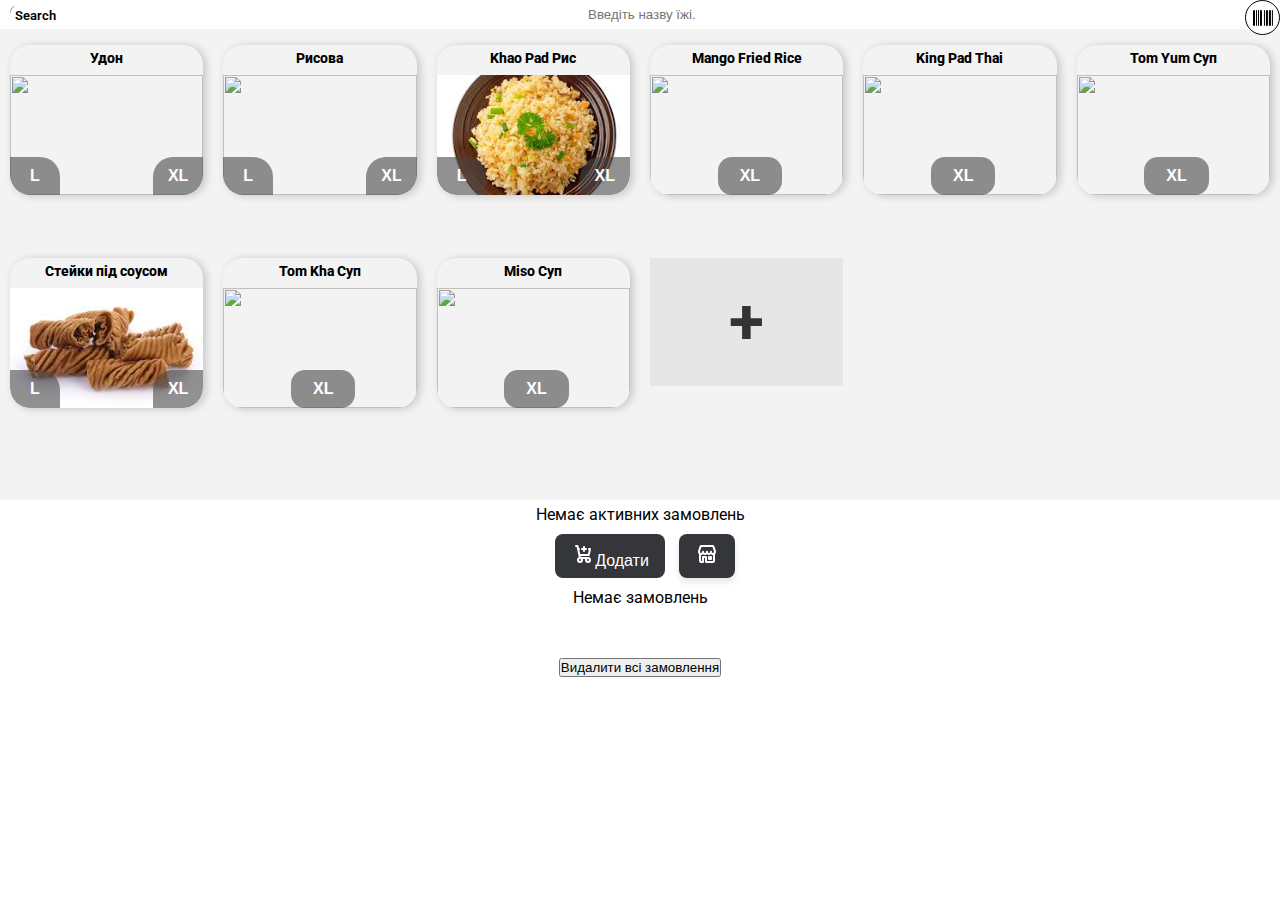
==== commit edbd05b4: "v0.6 (changed structure, deleted and filtered css + js)" ====
--- a/index.html
+++ b/index.html
@@ -7,33 +7,67 @@
 	<link rel="preconnect" href="https://fonts.googleapis.com">
 	<link rel="preconnect" href="https://fonts.gstatic.com" crossorigin>
 	<link href="https://fonts.googleapis.com/css2?family=Roboto:ital,wght@0,100..900;1,100..900&display=swap" rel="stylesheet">
-    <link rel="stylesheet" href="css/styles.css">
+	
+    <link rel="stylesheet" href="css/general.css">
+    <link rel="stylesheet" href="css/cart-items.css">
+    <link rel="stylesheet" href="css/add-order.css">
+    <link rel="stylesheet" href="css/result-order.css">
+    <link rel="stylesheet" href="css/add-ingridient-form.css">
+    <link rel="stylesheet" href="css/show-ingridient-form.css">
+	<link rel="stylesheet" href="css/media.css">
+	<!-- об'єкти - страви , ігрідієнти, додатки -->
+	<script src="data/dishes.js" defer></script>
+	<script src="data/ingridient.js" defer></script>
+	<script src="data/price-default.js" defer></script>
+	<script src="data/extra-items.js" defer></script>
+	
+	<script src="js/cart-rander.js" defer></script>
+	<script src="js/display-order-summary.js" defer></script>
 	<script src="js/massive.js" defer></script>
-	<script src="js/javascript.js" defer></script>
+	<script src="js/order-render.js" defer></script>
+	<script src="js/subtract-ingredients.js" defer></script>
+	<script src="js/ingridients-table.js" defer></script>
 
 </head>
 <body>
 <main>
+
+
 	<input class="SearchItem" placeholder=" Введіть назву їжі."></input>
-	<i class="SearchItemIcon">
-	<svg class="w-6 h-6 text-gray-800 dark:text-white" aria-hidden="true" xmlns="http://www.w3.org/2000/svg" width="24" height="24" fill="none" viewBox="0 0 24 24">
-		<path stroke="currentColor" stroke-linecap="round" stroke-width="2" d="m21 21-3.5-3.5M17 10a7 7 0 1 1-14 0 7 7 0 0 1 14 0Z"/>
+	<div class="search-item-button js-search-item-button"> Search </div>
+	
+	<div class="js-items-open-block"> <svg class="w-6 h-6 text-gray-800 dark:text-white" aria-hidden="true" xmlns="http://www.w3.org/2000/svg" width="24" height="24" fill="none" viewBox="0 0 24 24">
+	  <path stroke="currentColor" stroke-linecap="round" stroke-width="2" d="M2.9917 4.9834V18.917M9.96265 4.9834V18.917M15.9378 4.9834V18.917m2.9875-13.9336V18.917"/>
+	  <path stroke="currentColor" stroke-linecap="round" d="M5.47925 4.4834V19.417m1.9917-14.9336V19.417M21.4129 4.4834V19.417M13.4461 4.4834V19.417"/>
 	</svg>
-	</i>
+	</div>
+
+	
 <div class="container">
 	<!-- 1 блок -->
+	
 	<div class="items">	</div>
 	<!-- 2 блок -->
 	<div class="foodOrder"> 
 		<!-- <div> -->
 			<div id="ordersContainer"></div>
-			<button id="saveBtn">Додати замовлення</button>
-			<button id="saveArr" class="hidden">Зберігти</button>
-			<button id="btnShowCount">Показати залишки</button>
+			<button id="saveBtn"><svg class="w-6 h-6 text-gray-800 dark:text-white" aria-hidden="true" xmlns="http://www.w3.org/2000/svg" width="24" height="24" fill="none" viewBox="0 0 24 24">
+			  <path stroke="currentColor" stroke-linecap="round" stroke-linejoin="round" stroke-width="2" d="M5 4h1.5L9 16m0 0h8m-8 0a2 2 0 1 0 0 4 2 2 0 0 0 0-4Zm8 0a2 2 0 1 0 0 4 2 2 0 0 0 0-4Zm-8.5-3h9.25L19 7h-1M8 7h-.688M13 5v4m-2-2h4"/>
+			</svg>Додати
+			</button>
+			<button id="saveArr" class="hidden"><svg class="w-6 h-6 text-gray-800 dark:text-white" aria-hidden="true" xmlns="http://www.w3.org/2000/svg" width="24" height="24" fill="currentColor" viewBox="0 0 24 24">
+			  <path d="M12.268 6A2 2 0 0 0 14 9h1v1a2 2 0 0 0 3.04 1.708l-.311 1.496a1 1 0 0 1-.979.796H8.605l.208 1H16a3 3 0 1 1-2.83 2h-2.34a3 3 0 1 1-4.009-1.76L4.686 5H4a1 1 0 0 1 0-2h1.5a1 1 0 0 1 .979.796L6.939 6h5.329Z"/>
+			  <path d="M18 4a1 1 0 1 0-2 0v2h-2a1 1 0 1 0 0 2h2v2a1 1 0 1 0 2 0V8h2a1 1 0 1 0 0-2h-2V4Z"/>
+			</svg>
+			Зберігти</button>
+			<button id="btnShowCount"><svg class="w-6 h-6 text-gray-800 dark:text-white" aria-hidden="true" xmlns="http://www.w3.org/2000/svg" width="24" height="24" fill="none" viewBox="0 0 24 24">
+			  <path stroke="currentColor" stroke-linecap="round" stroke-linejoin="round" stroke-width="2" d="M6 12c.263 0 .524-.06.767-.175a2 2 0 0 0 .65-.491c.186-.21.333-.46.433-.734.1-.274.15-.568.15-.864a2.4 2.4 0 0 0 .586 1.591c.375.422.884.659 1.414.659.53 0 1.04-.237 1.414-.659A2.4 2.4 0 0 0 12 9.736a2.4 2.4 0 0 0 .586 1.591c.375.422.884.659 1.414.659.53 0 1.04-.237 1.414-.659A2.4 2.4 0 0 0 16 9.736c0 .295.052.588.152.861s.248.521.434.73a2 2 0 0 0 .649.488 1.809 1.809 0 0 0 1.53 0 2.03 2.03 0 0 0 .65-.488c.185-.209.332-.457.433-.73.1-.273.152-.566.152-.861 0-.974-1.108-3.85-1.618-5.121A.983.983 0 0 0 17.466 4H6.456a.986.986 0 0 0-.93.645C5.045 5.962 4 8.905 4 9.736c.023.59.241 1.148.611 1.567.37.418.865.667 1.389.697Zm0 0c.328 0 .651-.091.94-.266A2.1 2.1 0 0 0 7.66 11h.681a2.1 2.1 0 0 0 .718.734c.29.175.613.266.942.266.328 0 .651-.091.94-.266.29-.174.537-.427.719-.734h.681a2.1 2.1 0 0 0 .719.734c.289.175.612.266.94.266.329 0 .652-.091.942-.266.29-.174.536-.427.718-.734h.681c.183.307.43.56.719.734.29.174.613.266.941.266a1.819 1.819 0 0 0 1.06-.351M6 12a1.766 1.766 0 0 1-1.163-.476M5 12v7a1 1 0 0 0 1 1h2v-5h3v5h7a1 1 0 0 0 1-1v-7m-5 3v2h2v-2h-2Z"/>
+			</svg>
+			</button>
 			<div id="savedOrdersContainer"></div>
 			<div id="ordersSummary"></div>
 			<!-- Видаляє всю інформацю з localStorage -->
-			<!-- <button class="clearLocal">ClearAll</button> -->
+			<button class="clearLocal">Видалити всі замовлення</button>
 			
 			<div class="addingIngBlock">	
 				<!-- Модальне вікно -->
--- a/css/general.css
+++ b/css/general.css
@@ -0,0 +1,64 @@
+/* Загальні стилі */
+* {
+    margin: 0;
+    padding: 0;
+    box-sizing: border-box;
+}
+hyml{
+	font-size: 62.5%;
+}
+body {
+	font-weight: 400;
+	font-style: normal;
+	color: white;
+    font-family: "Roboto", serif;
+	font-size: 1.7rem;
+}
+body::-webkit-scrollbar {
+    display: none; /* Для Chrome, Safari, Edge */
+}
+header{
+	padding: 1rem;
+	color: #1EA964;
+}
+h1{
+	font-size: 2.5rem;
+}
+
+.container {
+	/* padding-top: 2rem; */
+	width: 100vw; /* Займає всю ширину екрану */
+	height: 100vh; /* Займає всю висоту екрану */
+}
+.SearchItem {
+	width: 100%;
+	padding: 7px;
+	border: none;
+	text-align: center;
+	position: fixed;
+	z-index: 100;
+	background-image: url(data:image/svg+xml,%3Csvg%20width%3D%2224%22%20height%3D%2224%22%20viewBox%3D%220%200%2024%2024%22%20fill%3D%22none%22%20xmlns%3D%22http%3A//www.w3.org/2000/svg%22%3E%3Cpath%20d%3D%22M10%202C5.58172%202%202%205.58172%202%2010C2%2014.4183%205.58172%2018%2010%2018C11.8487%2018%2013.551%2017.3729%2014.9056%2016.3199L20.2929%2021.7071C20.6834%2022.0976%2021.3166%2022.0976%2021.7071%2021.7071C22.0976%2021.3166%2022.0976%2020.6834%2021.7071%2020.2929L16.3199%2014.9056C17.3729%2013.551%2018%2011.8487%2018%2010C18%205.58172%2014.4183%202%2010%202ZM4%2010C4%206.68629%206.68629%204%2010%204C13.3137%204%2016%206.68629%2016%2010C16%2013.3137%2013.3137%2016%2010%2016C6.68629%2016%204%2013.3137%204%2010Z%22%20fill%3D%22%23797878%22/%3E%3C/svg%3E);
+	background-repeat: no-repeat;
+    background-position: 8px center;
+}
+.search-item-button {
+	position: fixed;
+    top: 3px;
+    left: 10px;
+	background-color: white;
+	height: 25px;
+	width: 50px;
+	border-radius: 15px;
+	z-index: 150;
+	color: black;
+	font-size: 0.8rem;
+	font-weight: 600;
+	display: flex;
+    justify-content: center;
+    align-items: center;
+	cursor: pointer;
+}
+.search-hide {
+	padding: 0px 10px;
+	display: none;
+}
--- a/css/cart-items.css
+++ b/css/cart-items.css
@@ -0,0 +1,197 @@
+.js-items-open-block {
+	display: flex;
+	justify-content: center;
+	align-items: center;
+    position: fixed;
+	top: 0;
+	right: 0;
+    width: 35px;
+    height: 35px;
+    z-index: 150;
+	cursor: pointer;
+	color: black;
+	border: solid 1px black;
+	border-radius: 20px;
+	background-color: white;
+}
+.items {
+	display: grid;
+	grid-template-columns: repeat(6, 1fr);
+	gap: 15px 20px;
+	height: 60vh;
+	flex-wrap: wrap; /* Блоку не дозволяється переносити елементи на новий рядок */
+	overflow-x: auto; /* Додає горизонтальну прокрутку */
+	overflow-y: hide; /* Вимикає вертикальну прокрутку */
+	background-color: #f3f3f3;
+	padding: 45px 10px;
+    max-height: 500px;
+    transition: max-height 2s ease, padding-top 1s ease;
+}
+.open-block-hide {
+	padding: 15px 10px;
+	max-height: 0px;
+}
+.items-padding-top {
+	
+	padding: 0px 10px;
+}
+
+.items::-webkit-scrollbar {
+    display: none; /* Для Chrome, Safari, Edge */
+}
+.item {
+    max-height: 8rem;
+    min-height: 150px;
+    overflow: hidden;
+    position: relative;
+    transition: background-color 0.5s ease, width 1s ease-in-out;
+    display: flex;
+    flex-direction: column;
+    align-items: center;
+    text-align: center; 
+	border-radius: 20px;
+	box-shadow: 3px 1px 8px rgb(0 0 0 / 19%);
+	/* clip-path: path("M 10,50 L 90,50 A 10,10 0,0,0 100,40 L 100,10 A 10,10 0,0,1 110,0 L 190,0 A 10,10 0,0,1 200,10 L 200,190 A 10,10 0,0,1 190,200 L 10,200, A 10,10 0,0,1 0,190 L 0,60 A 10,10 0,0,1 10,50 Z"); */
+}
+.item:hover{
+	box-shadow: 2px 6px 7px rgb(0 0 0 / 60%);
+}
+@keyframes scaleUp {
+    from {
+        transform: scale(1);
+    }
+    to {
+        transform: scale(1.25);
+    }
+}
+.item-title{
+	position: relative;
+	top: 0;
+	width: 100%;
+}
+.item-title-text {
+    text-align: center;
+	font-size: 14px; 
+	cursor: pointer;
+	z-index: 5;
+	padding: 5px;
+	opacity: 1;
+	transition: opacity 0.4s;
+	color: black;
+	font-weight: 800;
+}
+.item:hover  .item-title-text{
+	opacity: 1;
+	color: orange;
+	font-size: 22px;
+	width: 100%;
+	background-color: rgb(0 0 0 / 50%);
+}
+.item img {
+    width: 100%;
+    height: 100%;
+    position: absolute;
+    top: 0;
+    left: 0;
+	object-fit: cover;
+	z-index: 0;
+	padding-top: 30px;
+}
+.item-buttons {
+	position: absolute;
+	bottom: 0;
+    display: flex;
+	width: 100%;
+    justify-content: center;  
+    align-items: center;   
+}
+.item-buttons button {
+	background-color: #44444496;
+    transition: background-color 0.3s ease-in-out, 
+                color 1s ease-in-out, 
+                font-size 0.3s ease-in-out;
+	position: absolute;		
+	border: none;	
+	color: white;
+	font-weight: 900;
+    font-size: 16px;
+	cursor: pointer;
+}
+.btn1 {
+	border-radius: 0 20px;
+    left: 0px;
+    bottom: 0px;
+    padding: 10px 20px;
+}
+.btn2 {
+	border-radius: 20px 0;
+    right: 0px;
+    bottom: 0px;
+	padding: 10px 15px;
+} 
+.sameBtn{
+	left: 35%;
+    border-radius: 14px;
+    padding: 10px 22px;
+}
+.item-buttons button:hover {
+	background-color: #fbb128;
+	color: black;
+	font-size: 1.2rem;
+}
+/* Додавання нових страв */
+.addItemInfo {
+	max-height: 8rem;
+    width: 100%;
+    display: flex;
+    justify-content: center;
+    align-items: center;
+    background: rgba(0, 0, 0, 0.05);
+    cursor: pointer;
+    transition: background 0.3s ease, transform 0.3s ease;
+
+}
+.addItemInfo span {
+    font-size: 4rem;
+    font-weight: bold;
+    color: #333;
+    transition: color 0.3s ease;
+}
+.addItemInfo:hover {
+    background: rgba(0, 0, 0, 0.15);
+    transform: scale(1.1);
+	background-image: url('../img/logo.nitai.jpg'); /* Фон */
+    background-size: cover; /* Масштабування */
+    background-position: center; /* Вирівнювання */
+    background-repeat: no-repeat; /* Не повторювати */
+}
+.addItemInfo:hover span {
+    color: #fbb128; /* Зміна кольору при наведенні */
+    animation: pulse 1s infinite;
+
+}
+/* пульсація для + */
+@keyframes pulse {
+    0% { transform: scale(1); }
+    50% { transform: scale(1.2); }
+    100% { transform: scale(1); }
+}
+
+#saveBtn, #saveArr{
+	font-size: 1rem;
+    padding: 8px 16px;
+    background-color: #353639;
+    color: white;
+    cursor: pointer;
+    margin: 10px;
+    border-radius: 8px;
+	border: none;
+	transition: background-color 0.5s ease, width 1s ease-in-out;
+}
+#saveBtn:hover, #saveArr:hover {
+	background-color: #fbb128;
+	transform: scale(1.05); /* збільшення розміру кнопки */
+}
+
+
+
--- a/css/add-order.css
+++ b/css/add-order.css
@@ -0,0 +1,110 @@
+.ordersContainer {
+	margin-bottom: 15px;
+}
+.foodOrder {
+	color: black;
+	text-align: center;
+	padding: 5px;
+	font-size: 1rem;
+}
+.orders-table { 
+	width: 100%; 
+	border-collapse: collapse;
+	margin-top: 10px;
+	margin-bottom: 1rem;
+}
+.orders-table thead {
+    display: grid;
+	grid-template-columns: 50px 100px 1fr 1fr 1fr 1fr;
+    background-color: #313741;
+    color: white;
+    text-transform: uppercase;
+    transition: background-color 0.5s ease, width 1s ease-in-out;
+	font-size: 15px;
+	}
+.orders-table thead .header-row {
+  display: contents; /* Дозволяє використовувати grid в <thead> */
+}
+.orders-table tbody {
+  display: grid;
+  grid-template-columns: 50px 100px 1fr 1fr 1fr 1fr;
+}
+.orders-table tr {
+  display: contents; /* Дозволяє вирівняти рядки */
+}
+.orders-table th, .orders-table td {
+	border-right: solid 1px black;
+	border-bottom: solid 1px black;
+	padding: 10px;  
+}
+.orders-table tfoot td {
+	border-right: none;
+} 
+.orders-table button {
+	cursor: pointer; 
+}
+.remove-extra {
+	color: white;
+	background-color: #313741;
+}
+/* Стиль для кнопок */
+.quantity-minus, .quantity-plus {
+	background-color: #353639;
+    color: white;
+    border: none;
+    padding: 3px 10px;
+    border-radius: 4px;
+    cursor: pointer;
+    transition: background-color 0.3s;
+	width: 30px;
+	height: 30px;
+}
+.add-extra {
+	background-color: #353639;
+	color: white;
+	padding: 5px;
+	border: none;
+}
+.orders-table button:hover {
+  background-color: #fbb128;
+  transform: scale(1.05); /* збільшення розміру кнопки */
+}
+
+/* Списки в додатках */
+.orders-table ul {
+  list-style: none;
+  padding: 0;
+  margin: 5px 0 0;
+  font-size: 14px;
+}
+.orders-table ul tr td{
+    font-size: 15px;
+    text-align: center;
+    font-weight: 100;
+}
+.orders-table ul li {
+    width: 12rem;
+    padding: 5px;
+    margin: 0 auto;
+    text-align: right;
+}
+.orders-table tfoot {
+	display: grid;
+    grid-template-columns: 50% 50%;
+}
+.header-row td {
+	display: flex;
+	justify-content: center;
+	align-items: center;
+}
+.col-image img{
+    width: 65px;
+    height: 65px;
+    border-radius: 82px;
+}
+.extra-select {
+	width: 100px;
+}
+.col-quantity-block {
+	justify-content: space-between;
+}--- a/css/result-order.css
+++ b/css/result-order.css
@@ -0,0 +1,79 @@
+/* Таблиця Замовлення */
+.show-table {
+	width: 100%;
+  border-collapse: collapse;
+}
+.show-table thead {
+    display: grid;
+    grid-template-columns:  5% 19% 9% 10% 33% 7% auto;
+    background-color: #313741;
+    color: white;
+    text-transform: uppercase;
+    transition: background-color 0.5s ease, width 1s ease-in-out;
+}
+.show-table thead .header-row {
+  display: contents; /* Дозволяє використовувати grid в <thead> */
+}
+.show-table th {
+  padding: 10px;
+  text-align: center;
+  font-size: 15px;
+}
+.show-table tbody {
+  display: grid;
+  grid-template-columns:  5% 19% 9% 10% 33% 7% auto;
+}
+.show-table tr {
+  display: contents; /* Дозволяє вирівняти рядки */
+}
+.show-table td {
+	border-right: solid 1px black;
+    padding: 5px;
+    text-align: center;
+    display: flex;
+    justify-content: center;
+    align-items: center;
+	min-height: 65px;
+    border-bottom: 1px solid rgb(2 2 2 / 52%);
+	
+}
+/* Клас для анімації на елементах */
+.opacityShowRow {
+  color: gainsboro;
+  opacity: 0;  
+  transition: opacity 1s ease, color 0.2s ease;
+}
+/* Стиль для кнопок */
+.show-table button {
+	background-color: #353639;
+    color: white;
+    border: none;
+	height: 30px;
+    width: 30px;
+    border-radius: 4px;
+    cursor: pointer;
+    transition: background-color 0.3s;
+}
+.show-table button:hover {
+  background-color: #fbb128;
+  transform: scale(1.3); /* збільшення розміру кнопки */
+}
+.show-table tfoot {
+	background-color: #313741;
+}
+/* Виснок  */
+#orderSummaryRow p {
+	color: white;
+    padding: 25px;
+	font-weight: bold;
+}
+.low-count {
+	color: #87ec87;
+}
+.medium-count {
+    color: orange;
+}
+.high-count {
+    color: red;
+}
+
--- a/css/add-ingridient-form.css
+++ b/css/add-ingridient-form.css
@@ -0,0 +1,150 @@
+/* Форма для додавання вартості за 1 кг */
+#ingredientForm {
+  max-width: 400px;
+  margin: 0 auto;
+  padding: 20px;
+  background-color: #f9f9f9;
+  border-radius: 8px;
+  box-shadow: 0 4px 8px rgba(0, 0, 0, 0.1);
+  position:relative;
+}
+#ingredientForm label {
+  display: block;
+  margin-bottom: 8px;
+  font-weight: bold;
+  color: #333;
+}
+#ingredientForm input[type="text"],
+#ingredientForm input[type="number"] {
+  width: 100%;
+  padding: 10px;
+  margin-bottom: 15px;
+  border: 1px solid #ddd;
+  border-radius: 4px;
+  font-size: 16px;
+  box-sizing: border-box;
+}
+#ingredientForm input[type="text"]:focus,
+#ingredientForm input[type="number"]:focus {
+  border-color: #007bff;
+  outline: none;
+}
+#ingredientForm .closeForm {
+	position: absolute;
+	top: 3px;
+	right: 5px;
+	border: none;
+	color:#aaa;
+	font-weight: bold;
+	cursor: pointer;
+	transition: transform 0.5s ease-in-out;
+	font-size: 35px;
+}
+#ingredientForm .closeForm:hover{
+	color: orange;
+}
+#ingredientForm .updateForm {
+  width: 100%;
+  padding: 12px;
+  background-color: #333;
+  color: white;
+  font-size: 16px;
+  border: none;
+  border-radius: 4px;
+  cursor: pointer;
+  transition: background-color 0.3s ease;
+}
+#ingredientForm .updateForm:hover {
+  background-color: orange;
+}
+#ingredientForm .updateForm:disabled {
+  background-color: #d6d6d6;
+  cursor: not-allowed;
+}
+#ingredientForm .message {
+  margin-top: 15px;
+  font-size: 14px;
+  color: #d9534f;
+  text-align: center;
+}
+/* Стилі для повідомлення */
+#message {
+  font-size: 16px;
+  color: #28a745;
+  text-align: center;
+  margin-top: 20px;
+}
+
+/* Форма додавання ігрідієнта  */
+.addIngredient {
+  display: flex;
+  flex-direction: column;
+  gap: 10px;
+  padding: 20px;
+  border: 1px solid #ccc;
+  border-radius: 8px;
+  background-color: #f9f9f9;
+  width: 300px;
+  margin: 20px auto;
+}
+
+.addIngredient input {
+  padding: 8px;
+  font-size: 14px;
+  border: 1px solid #ccc;
+  border-radius: 4px;
+  width: 100%;
+  box-sizing: border-box;
+}
+
+.addIngredient input:focus {
+  outline: none;
+  border-color: #007bff;
+}
+
+.addIngredient button {
+  padding: 10px;
+  font-size: 16px;
+  color: white;
+  background-color: #353639;
+  border: none;
+  border-radius: 4px;
+  cursor: pointer;
+  transition: background-color 0.3s ease;
+}
+
+.addIngredient button:hover {
+  background-color: #fbb128;
+  transform: scale(1.05); /* збільшення розміру кнопки */
+}
+
+.addIngredient button:disabled {
+  background-color: #ccc;
+  cursor: not-allowed;
+}
+#btnShowCount {
+  padding: 8px 16px;
+  font-size: 1rem;
+  background-color: #353639; /* зелений фон */
+  color: white;
+  border: none;
+  border-radius: 8px;
+  cursor: pointer;
+  transition: background-color 0.3s ease, transform 0.2s ease;
+  box-shadow: 0 4px 6px rgba(0, 0, 0, 0.1); /* тінь */
+}
+
+#btnShowCount:hover {
+  background-color: #fbb128; /* темніший зелений при наведенні */
+  transform: scale(1.05); /* збільшення розміру кнопки */
+}
+
+
+#btnShowCount:active {
+  background-color: #394e6a; /* ще темніший зелений при натисканні */
+  transform: scale(1);
+}
+
+.col-ingrid {
+	font-size: x-small;
+}--- a/css/show-ingridient-form.css
+++ b/css/show-ingridient-form.css
@@ -0,0 +1,228 @@
+/* Модальне вікно */
+/* .modal { */
+  /* display: none;  */
+  /* position: fixed; */
+  /* z-index: 1; */
+  /* left: 0; */
+  /* top: 0; */
+  /* width: 100%;  */
+  /* height: 100%; */
+  /* overflow: auto;  */
+  /* background-color: rgb(0, 0, 0);  */
+  /* background-color: rgba(0, 0, 0, 0.4); */
+/* } */
+#modal {
+  display: none;
+  position: fixed;
+  z-index: 1000;
+  left: 0;
+  top: 0;
+  width: 100%;
+  height: 100%;
+  background-color: rgba(0, 0, 0, 0.5);
+  justify-content: center;
+  align-items: center;
+}
+.modal::-webkit-scrollbar {
+	width: 0;
+}
+/* Модальний вміст */
+.modal-content {
+  background-color: #fefefe;
+  margin: 2% auto;
+  padding: 10px;
+  max-width: 800px;
+  max-height: 90vh;
+  overflow-y: auto;
+  position: relative;
+}
+.modal-content::-webkit-scrollbar {
+    display: none;
+}
+.close {
+  color: #aaa;
+  float: right;
+  font-size: 35px;
+  font-weight: bold;
+  position: absolute;
+  top: 13px;
+  right: 23px;
+  cursor: pointer;
+  transition: transform 0.5s ease-in-out;
+}
+.close:hover,
+.close:focus {
+  color: #fbb128;
+  text-decoration: none;
+  cursor: pointer;
+  transform: scale(1.25)  rotate(360deg); 
+}
+.addItem {
+    border: solid;
+    border-radius: 50%;
+    color: #aaa;
+    font-weight: bold;
+    position: absolute;
+    top: 14px;
+    left: 150px;
+    font-size: 25px;
+    cursor: pointer;
+    width: 40px;
+    height: 40px;
+    display: flex;
+    align-items: center;
+    justify-content: center;
+    transition: transform 0.2s ease-in-out;
+}
+.addCost {
+	color: black;
+    position: absolute;
+	top: 15px;
+    left: 0;
+}
+.addCost:hover,
+.addCost:focus {
+  color: #fbb128;
+  text-decoration: none;
+  cursor: pointer;
+  transform: scale(1.10);
+}
+
+
+.addItem:hover,
+.addItem:focus {
+  color: black;
+  text-decoration: none;
+  cursor: pointer;
+  transform: scale(1.25);
+}
+
+.ingredient-item {
+    margin-bottom: 10px;
+  }
+.ingredient-input {
+    padding: 5px;
+    margin-right: 5px;
+  }
+.confirm {
+    background-color: green;
+    color: white;
+    border: none;
+    padding: 5px;
+    cursor: pointer;
+  }
+.remove {
+    background-color: red;
+    color: white;
+    border: none;
+    padding: 5px;
+    cursor: pointer;
+  }
+
+#ingredientTable {
+  width: 100%;
+  border-collapse: collapse;
+  margin-top: 20px;
+  margin: 0 auto;
+}
+
+#ingredientTable thead {
+    display: grid;
+    grid-template-columns: 30% 20% 23% 13% 8% 6%;
+}
+
+#ingredientTable tbody {
+    display: grid;
+    grid-template-columns: 30% 20% 23% 13% 8% 6%;
+}
+#ingredientTable tfoot {
+	background-color: #313741;
+    display: grid;
+    grid-template-columns: 50% 50%;
+}
+#ingredientTable  strong {
+	color: white;
+}
+
+#ingredientTable tr {
+  display: contents;
+}
+
+#ingredientTable th,
+#ingredientTable td {
+ color: black;
+  padding: 10px;
+  text-align: left;
+  /* border: 1px solid black; */
+  border-right: solid 1px grey;
+  border-bottom: solid 1px grey;
+  display: flex;
+  align-items: center; /* Вирівнюємо по вертикалі */
+}
+
+#ingredientTable th {
+  background-color: #333;
+  color: white;
+  font-weight: bold;
+}
+
+#ingredientTable td:nth-child(1) { /* Інгредієнт */
+  justify-content: flex-start;
+}
+
+#ingredientTable td:nth-child(2) { /* Залишок */
+  font-weight: bold;
+}
+
+#ingredientTable td:nth-child(3) { /* Оновити */
+  justify-content: flex-end;
+  position:relative;
+}
+
+#ingredientTable td:nth-child(4) { /* Видалити */
+  justify-content: center;
+}
+
+#ingredientTable input {
+  width: 80px;
+  padding: 5px;
+  text-align: right;
+}
+
+.update {
+	background-color: #353639;
+    color: white;
+    border: none;
+    padding: 3px 10px;
+    border-radius: 4px;
+    cursor: pointer;
+    transition: background-color 0.3s;
+}
+.update:hover {
+  background-color: #fbb128;
+  transform: scale(1.3); /* збільшення розміру кнопки */
+}
+
+/* Видалення вирівняно праворуч */
+#ingredientTable .remove {
+  background: none;
+  border: none;
+  cursor: pointer;
+  font-size: 18px;
+  color: red;
+}
+
+.low td {
+  background-color: rgba(255, 0, 0, 0.3); /* Червоний для значень < 500 */
+  color: black;
+}
+
+.medium td {
+  background-color: rgba(255, 165, 0, 0.3); /* Оранжевий для значень < 1000 */
+  color: black;
+}
+
+.high td {
+  background-color: rgba(0, 128, 0, 0.3); /* Зелений для значень ≥ 1000 */
+  color: black;
+}--- a/css/media.css
+++ b/css/media.css
@@ -0,0 +1,184 @@
+@media screen and (max-width: 992px){
+	.items{
+		height: 50vh;
+		display: grid;
+		grid-template-columns: repeat(5, 1fr);
+		gap: 20px 10px;
+	}
+	.item-buttons button {
+		font-size: 16px
+	}
+	.col-additions select {
+		width: 50px;
+	}
+	.SearchItemIcon{
+		top: 10px;
+		left: 30%;
+	}
+	.sameBtn {
+		left: 50px;
+	}
+
+}
+
+
+@media screen and (max-width: 768px) {
+	.items{
+		height: 50vh;
+		display: grid;
+		grid-template-columns: repeat(3, 1fr);
+		gap: 20px 10px;
+	}
+	.item p {
+		font-weight: 500;
+		font-size: 22px;
+	}
+	.col-ingrid, .col-number{
+		display: none;
+	}
+	.orders-table thead {
+		display: grid;
+		grid-template-columns: 12% 27% 18% 18% 1fr;
+	}
+	.orders-table tbody .col-number {
+		display: none;
+	}
+	.orders-table tbody {
+		display: grid;
+		grid-template-columns: 12% 27% 18% 18% 1fr;
+	}
+	.orders-table ul li {
+		width: 5rem;
+	}
+	.show-table thead {
+		display: grid;
+		grid-template-columns: 22% 14% 15% 17% 15%;
+	}	
+	.show-table tbody {
+		display: grid;
+		grid-template-columns: 22% 14% 15% 17% 15%;
+	}
+	.col-image img {
+		width: 40px;
+		height: 35px;
+	}
+	.SearchItemIcon{
+		left: 20%;
+	}
+	.close{
+		top: 0;
+		right: 3%;
+		color:white;
+	}
+	#orderSummaryRow p {
+		padding: 15px;
+		font-size: 16px;
+		text-align: left;
+	}
+	.sameBtn {
+		left: 80px;
+	}
+}
+
+@media screen and (max-width: 600px) {
+	#ingredientTable {
+		grid-template-columns: 21% 13% 16% 12% 8% auto;
+		font-size: 15px;
+	}
+
+	#ingredientTable thead {
+		font-size: 10px;
+		grid-template-columns: 27% 16% 17% 14% 10% auto;
+	}
+	#ingredientTable tbody {
+		grid-template-columns: 27% 16% 17% 14% 10% auto;
+	}
+	.addItem {
+		left: 18%;
+		top: 1%;
+		color: white;
+	}
+	.update {
+		padding: 1px 5px;
+	}
+	#ingredientTable input {
+		width: 50px;
+		border: none;
+	}
+	.modal-content {
+		width: 100%;
+	}
+	.modal-content {
+		margin: 0px;
+		padding: 0px;
+		border: none;
+		max-height: 100vh;
+	}
+}
+
+
+@media screen and (max-width: 450px) {
+	.container {
+		width: 100vw;
+	}
+	.items {
+		height: 50vh;
+		display: grid;
+		grid-template-columns: repeat(2, 1fr);
+		gap: 20px 10px;
+	}
+	.item h1 {
+		font-weight: 900;
+		font-size: 18px;
+	}
+	.header-row .col-ingrid, .header-row.col-number, .header-row .col-image,.header-row .col-number, .orders-table .col-image{
+		display:  none;
+	}
+
+	.show-table thead {
+		display: grid;
+		grid-template-columns:  35% 15% 20% 14% 1fr;
+    }	
+	.show-table tbody {
+		display: grid;
+		grid-template-columns:  35% 15% 20% 14% 1fr;
+    }
+	.show-table {
+		font-family: inherit;
+	}
+	.SearchItem{
+		width: 100%;
+		margin: 0 auto;
+	}
+	.foodOrder {
+		width: 100vw;
+		overflow: hidden;
+	}
+	.addItem {
+		left: 28%;
+	}
+	.show-table thead th {
+		font-size: 10px;
+	}	
+	.orders-table thead {
+		display: grid;
+		grid-template-columns: auto auto auto auto;
+	}
+	.orders-table tbody{
+		display: grid;
+		grid-template-columns: auto auto auto auto;
+	}
+	.addCost{
+		top: 25px;
+		left: 40px;
+	}
+
+}
+
+
+.hide {
+	display: none  !important;
+}
+.hidden {
+	display: none; 
+}